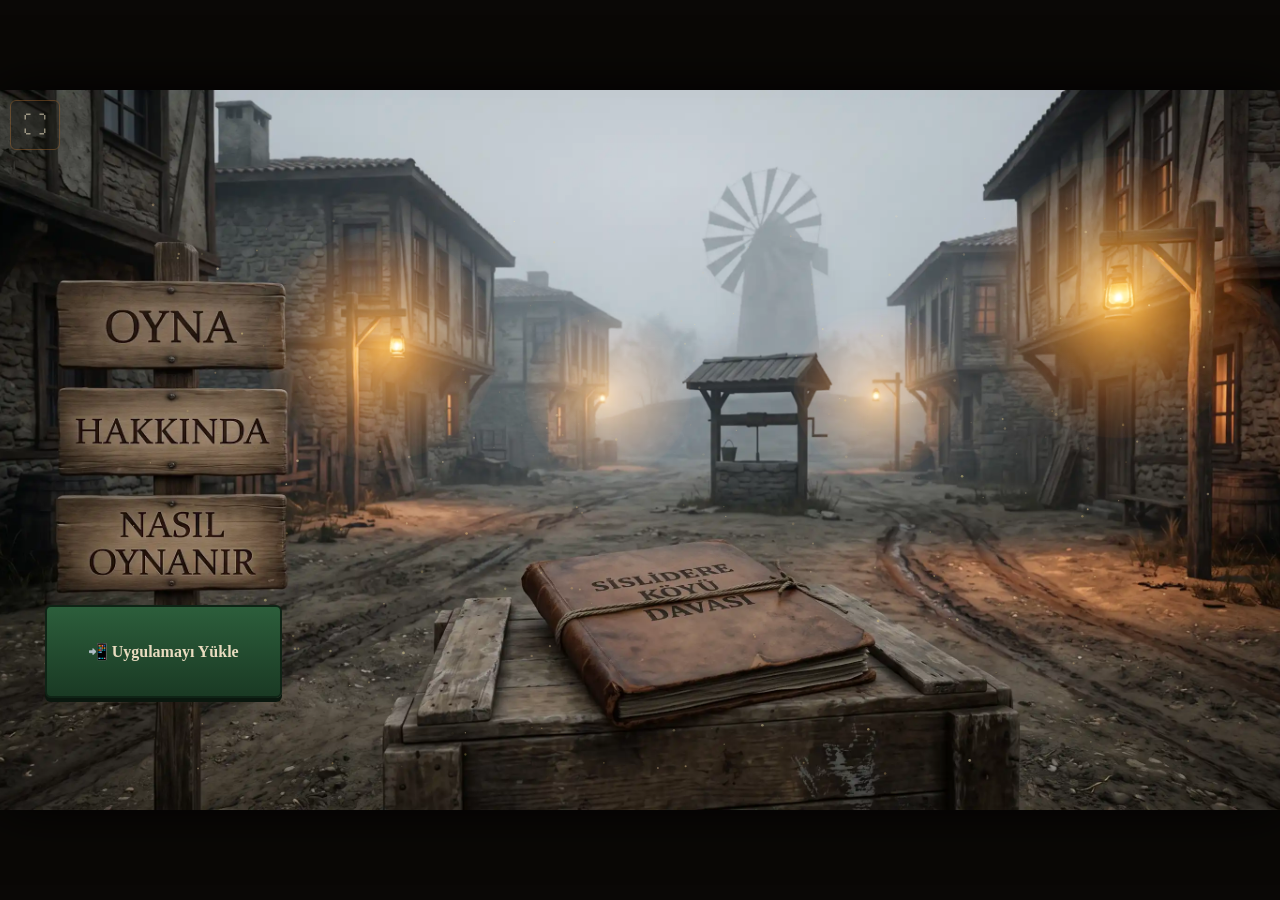
==== index.html @ b1042e77 "Add files via upload" ====
<!DOCTYPE html>
<html lang="tr">
<head>
<meta charset="UTF-8">
<meta name="viewport" content="width=device-width, initial-scale=1.0, maximum-scale=1.0, user-scalable=no, viewport-fit=cover">
<meta name="apple-mobile-web-app-capable" content="yes">
<meta name="apple-mobile-web-app-status-bar-style" content="black-translucent">
<meta name="apple-mobile-web-app-title" content="Sislidere">
<meta name="mobile-web-app-capable" content="yes">
<link rel="manifest" href="manifest.json?v=4">
<link rel="apple-touch-icon" href="assets/icon-192.png?v=4">
<title>Sislidere Köyü Davası</title>

<!-- Service Worker (Geliştirme Aşamasında Pasif & Temizleme) -->
<script>

  if ('serviceWorker' in navigator) {
    navigator.serviceWorker.getRegistrations().then(registrations => {
      for (let registration of registrations) {
        registration.unregister();
      }
    });
  }
</script>

<style>
.zoom-wrap{ overflow:hidden; touch-action:none; cursor:zoom-in; }
.zoom-wrap img{ transform-origin:center center; will-change:transform; }
  :root {
    --parchment: #e9dcc0;
    --parchment-dark: #3a2c1a;
    --ink: #241a0f;
    --accent: #8a5a2b;
  }
  * { box-sizing: border-box; margin: 0; padding: 0; }
  html, body {
    width: 100%; height: 100%;
    background: #0a0806;
    font-family: 'Georgia', 'Times New Roman', serif;
    overflow: hidden;
  }

  /* PRELOADER KATMANI */
  #preloader {
    position: fixed; inset: 0; z-index: 10000;
    background: #0a0806; color: var(--parchment);
    display: flex; flex-direction: column; align-items: center; justify-content: center;
    padding: 20px; transition: opacity 0.6s ease;
  }
  #preloader.gizli { opacity: 0; pointer-events: none; }
  .pre-bar-wrap {
    width: 80%; max-width: 320px; height: 12px;
    background: #1c150c; border: 1px solid var(--accent);
    border-radius: 6px; overflow: hidden; margin-top: 15px;
  }
  .pre-bar { width: 0%; height: 100%; background: var(--accent); transition: width 0.2s ease; }
  .pre-text { font-size: 14px; margin-top: 10px; color: #a89379; }

  /* İNDİRME / REHBER MODALI */
  #pwa-guide-modal {
    position: fixed; inset: 0; z-index: 9999;
    background: rgba(0,0,0,0.85); display: none;
    align-items: center; justify-content: center; padding: 20px;
  }
  #pwa-guide-modal.aktif { display: flex; }
  .pwa-guide-box {
    background: var(--parchment); color: var(--ink);
    padding: 20px; border-radius: 10px; max-width: 340px; text-align: center;
    position: relative; box-shadow: 0 10px 30px rgba(0,0,0,0.8);
  }
  .pwa-guide-box h3 { color: var(--accent); margin-bottom: 10px; }
  .pwa-guide-box p { font-size: 14px; line-height: 1.5; margin-bottom: 12px; }
  .pwa-guide-box .ok-down { font-size: 28px; animation: okZip 1s infinite alternate; }
  @keyframes okZip { from { transform: translateY(0); } to { transform: translateY(6px); } }
  .pwa-close-btn {
    margin-top: 10px; padding: 6px 16px; background: var(--accent);
    color: var(--parchment); border: none; border-radius: 4px; font-weight: bold; cursor: pointer;
  }

  #stage-frame {
    position: absolute;
    top: 50%; left: 50%;
    transform: translate(-50%, -50%);
    width: min(100vw, calc(100vh * 16 / 9));
    height: min(100vh, calc(100vw * 9 / 16));
    width: min(100dvw, calc(100dvh * 16 / 9));
    height: min(100dvh, calc(100dvw * 9 / 16));
    aspect-ratio: 16 / 9;
    background: #000;
    overflow: hidden;
    box-shadow: 0 0 50px rgba(0,0,0,0.9);
  }

  .screen {
    position: absolute;
    inset: 0;
    background-size: cover;
    background-position: center;
    background-repeat: no-repeat;
    opacity: 0;
    pointer-events: none;
    transition: opacity 0.8s ease;
  }
  .screen.active {
    opacity: 1;
    pointer-events: auto;
  }

  .hotspot {
    position: absolute;
    cursor: pointer;
    background: rgba(255, 255, 255, 0);
    border-radius: 4px;
    transition: background 0.2s ease;
  }
  .hotspot:hover {
    background: rgba(227, 169, 74, 0.12);
  }

  /* MENÜDEKİ YÜKLE BUTONU */
  .pwa-install-btn-wrap {
    position: absolute; left: 3.5%; top: 71.5%; width: 18.5%; height: 13.0%;
    display: none; z-index: 12;
  }
  .pwa-install-btn-wrap.show { display: block; }
  .pwa-install-btn {
    width: 100%; height: 100%;
    background: linear-gradient(180deg, #2c5e3b, #1a3a24);
    color: var(--parchment); border: 2px solid #0f2416;
    border-radius: 6px; font-family: inherit; font-size: clamp(12px, 1.4cqw, 16px);
    font-weight: bold; cursor: pointer; box-shadow: 0 4px 0 #0a170e;
  }

  .btn {
    position: absolute;
    padding: 0.8em 1.8em;
    background: linear-gradient(180deg, #6b4423, #4a2f18);
    color: var(--parchment);
    border: 2px solid #2c1c0e;
    border-radius: 6px;
    font-family: inherit;
    font-size: clamp(16px, 1.9cqw, 22px);
    font-weight: bold;
    cursor: pointer;
    box-shadow: 0 4px 0 #1c110a, 0 6px 12px rgba(0,0,0,0.6);
    transition: transform 0.15s ease, box-shadow 0.15s ease, opacity 0.5s ease;
    opacity: 0;
    pointer-events: none;
    z-index: 10;
  }
  .btn.show {
    opacity: 1;
    pointer-events: auto;
  }
  .btn:hover {
    transform: translateY(-2px);
    box-shadow: 0 6px 0 #1c110a, 0 10px 16px rgba(0,0,0,0.7);
  }

  .nabiz-ikon {
    position: absolute;
    cursor: pointer;
    filter: drop-shadow(0 3px 8px rgba(0,0,0,.6));
    animation: ikonNabiz 1.6s ease-in-out infinite;
    z-index: 6;
    transform: translate(-50%, -50%);
    transition: opacity .5s ease;
  }
  .gizli { opacity: 0; pointer-events: none; }
  @keyframes ikonNabiz {
    0%,100% { transform: translate(-50%, -50%) scale(1); }
    50% { transform: translate(-50%, -50%) scale(1.12); }
  }

  .nabiz-ikon-wrap {
    position: absolute;
    cursor: pointer;
    transform: translate(-50%, -50%);
    display: flex; flex-direction: column; align-items: center; gap: 3px;
    z-index: 6;
    animation: ikonNabiz 1.6s ease-in-out infinite;
    transition: opacity .5s ease;
  }
  .nabiz-ikon-wrap img {
    width: 100%; height: auto; display: block;
    filter: drop-shadow(0 3px 8px rgba(0,0,0,.6));
  }
  .nabiz-ikon-etiket {
    font-family: inherit; font-size: clamp(12px, 2cqw, 16px); letter-spacing: .03em;
    color: var(--parchment); background: rgba(20,14,8,.75);
    padding: 2px 7px; border-radius: 4px; white-space: nowrap;
  }

  .mors-yazi-alani {
    position: absolute;
    left: 58.2%; bottom: 18.5%; width: 23%;
    transform-origin: left bottom;
    transform: rotate(-5deg);
    z-index: 15;
  }
  .mors-yazi-alani input {
    width: 100%;
    background: transparent;
    border: none;
    border-bottom: 2px solid var(--ink);
    font-family: inherit;
    font-size: clamp(18px, 2.3cqw, 25px);
    color: var(--ink);
    padding: 0.3em 0.2em;
    text-transform: uppercase;
    outline: none;
    transition: color 0.2s ease, border-color 0.2s ease;
  }
  .mors-yazi-alani input.hata {
    border-bottom-color: #c0392b;
    color: #c0392b;
  }

  .character {
    position: absolute;
    right: 5%; bottom: -15%;
    height: 85%;
    cursor: pointer;
    opacity: 0;
    pointer-events: none;
    transition: opacity 0.5s ease;
    z-index: 5;
  }
  .character.show {
    opacity: 1;
    pointer-events: auto;
    animation: karakterNabiz 2s ease-in-out infinite;
  }
  .character.talking { animation: none; }

  .room-clickable-glow{
    position:absolute;inset:0;width:100%;height:100%;
    object-fit:cover;pointer-events:none;z-index:2;
    animation:roomClickableNabiz 2s ease-in-out infinite;
  }
  @keyframes roomClickableNabiz{
    0%,100%{ filter:drop-shadow(0 0 6px rgba(227,169,74,.35)) drop-shadow(0 0 14px rgba(227,169,74,.15)); }
    50%{ filter:drop-shadow(0 0 14px rgba(227,169,74,.9)) drop-shadow(0 0 30px rgba(227,169,74,.5)); }
  }
  .room-clickable-hit{
    position:absolute;cursor:pointer;z-index:3;
    border-radius:8px;transition:background .15s ease;
  }
  .room-clickable-hit:hover{ background:rgba(227,169,74,.08); }
  .screen.dialog-active::after{
    content:'';position:absolute;inset:0;z-index:4;pointer-events:none;
    background:rgba(5,4,2,.55);transition:background .4s ease;
  }
  @keyframes karakterNabiz {
    0%,100% { filter: drop-shadow(0 0 2px rgba(227,169,74,.28)) drop-shadow(0 0 6px rgba(227,169,74,.10)) drop-shadow(0 6px 14px rgba(0,0,0,.5)); }
    50%      { filter: drop-shadow(0 0 4px rgba(227,169,74,.65)) drop-shadow(0 0 12px rgba(227,169,74,.32)) drop-shadow(0 6px 14px rgba(0,0,0,.5)); }
  }

  .subtitle {
    position: absolute;
    left: 5%; right: 32%; bottom: 6%;
    background: rgba(20, 14, 8, 0.9);
    color: var(--parchment);
    padding: 1.2em 1.5em;
    border-radius: 8px;
    border-left: 5px solid var(--accent);
    font-size: clamp(16px, 1.9cqw, 22px);
    opacity: 0;
    pointer-events: none;
    transition: opacity 0.4s ease;
    z-index: 10;
  }
  .subtitle.show { opacity: 1; pointer-events: auto; }

  #popup-overlay {
    position: absolute; inset: 0;
    background: rgba(0, 0, 0, 0.8);
    display: flex; align-items: center; justify-content: center;
    opacity: 0; pointer-events: none;
    transition: opacity 0.35s ease;
    z-index: 50;
  }
  #popup-overlay.show { opacity: 1; pointer-events: auto; }
  #popup-overlay .zoom-wrap { width: 60cqi; height: 39.4cqi; }
  #popup-overlay img { display: block; width: 100%; height: 100%; object-fit: contain; }
  #popup-close {
    position: absolute; top: 8%; right: 12%;
    width: 2.5em; height: 2.5em; border-radius: 50%;
    background: var(--parchment-dark); color: var(--parchment);
    border: 2px solid var(--parchment); font-size: 24px; font-weight: bold; cursor: pointer;
  }

  #fade-layer {
    position: absolute; inset: 0;
    background: #000; opacity: 0; pointer-events: none;
    transition: opacity 1.5s ease;
    display: flex; align-items: center; justify-content: center; z-index: 60;
  }
  #fade-layer.show { opacity: 1; pointer-events: auto; }
  #fade-text {
    color: var(--parchment); font-style: italic;
    font-size: clamp(22px, 3.1cqw, 36px); opacity: 0; transition: opacity 0.8s ease;
  }
  #fade-text.show { opacity: 1; }

  .tam-ekran-btn{
    position:absolute;top:10px;left:10px;z-index:999;
    width:clamp(32px,4.8cqw,50px);height:clamp(32px,4.8cqw,50px);border-radius:6px;
    background:rgba(28,29,24,.75);border:1px solid var(--accent);
    color:var(--parchment);font-size:clamp(16px,2.6cqw,24px);cursor:pointer;
    display:flex;align-items:center;justify-content:center;
    opacity:.55;transition:opacity .2s ease;
  }
  .tam-ekran-btn:hover{opacity:1;}

  .hakkinda-scroll{
    position:absolute; inset:0; overflow-y:auto;
    background:var(--parchment-dark); padding:4% 5%;
  }
  .hakkinda-panel{
    position:relative; max-width:700px; margin:0 auto;
    background:var(--parchment); color:var(--ink);
    border-radius:10px; padding:28px 24px 40px; box-shadow:0 10px 40px rgba(0,0,0,.5);
  }
  .hakkinda-geri{
    position:sticky; top:0; float:right;
    background:var(--accent); color:var(--parchment);
    border:none; border-radius:6px; padding:8px 14px;
    font-family:inherit; font-size:15px; font-weight:bold; cursor:pointer; margin-bottom:10px;
  }
  .hakkinda-baslik{ font-size:clamp(24px,3.6cqw,36px); margin-bottom:14px; clear:both; }
  .hakkinda-alt-baslik{ font-size:clamp(18px,2.4cqw,23px); margin:22px 0 10px; color:var(--accent); }
  .hakkinda-metin p{ font-size:clamp(16px,1.7cqw,19px); line-height:1.6; margin-bottom:10px; }
  .hakkinda-metin a{ color:var(--accent); }
  .hakkinda-blok{ margin-top:6px; }
  .hakkinda-blok-baslik{ font-weight:bold; font-size:16px; margin-bottom:6px; }
  .credits-grid{
    display:grid; grid-template-columns:repeat(auto-fill,minmax(100px,1fr)); gap:14px; margin-top:8px;
  }
  .credit-item{ text-align:center; font-size:13px; }
  .credit-item img{
    width:100%; aspect-ratio:3/4; object-fit:contain; border-radius:8px;
    border:2px solid var(--accent); margin-bottom:5px; background:#00000012;
  }
  .credit-name{ font-weight:bold; }
  .credit-voice{ color:#5a4530; font-size:12px; }
  @media (max-width:600px){ .credits-grid{ grid-template-columns:repeat(3,1fr); } }

  .nasil-ikonlar{
    display:grid; grid-template-columns:repeat(auto-fill,minmax(230px,1fr)); gap:10px 18px; margin:8px 0 6px;
  }
  .nasil-madde{ display:flex; align-items:center; gap:10px; font-size:clamp(16px,1.7cqw,19px); line-height:1.4; }
  .nasil-madde img{
    width:44px; height:44px; flex:none; object-fit:contain;
    background:var(--parchment-dark); border-radius:8px; padding:5px;
  }

  .donme-uyarisi{
    display:none; position:fixed;inset:0;z-index:9999;
    background:#0a0806;color:var(--parchment);
    flex-direction:column;align-items:center;justify-content:center;
    text-align:center;padding:24px;font-family:inherit;
  }
  .donme-uyarisi .ikon{font-size:48px;margin-bottom:16px;animation:donmeIkonAnim 1.6s ease-in-out infinite;}
  .donme-uyarisi p{font-size:17px;line-height:1.6;max-width:280px;}
  @keyframes donmeIkonAnim{0%,100%{transform:rotate(0deg);}50%{transform:rotate(90deg);}}

  @media screen and (orientation: portrait) {
    .donme-uyarisi{display:flex;}
    #stage-frame{display:none;}
  }
  /* DAVA BAŞLIYOR geçişi */
  #dava-layer{
    position:absolute; inset:0; z-index:70; background:#0a0806;
    display:flex; align-items:center; justify-content:center;
    opacity:0; pointer-events:none; transition:opacity .8s ease;
  }
  #dava-layer.show{ opacity:1; pointer-events:auto; }
  #dava-text{
    font-family:'Georgia',serif; font-weight:bold; letter-spacing:.18em; color:#d1a76c;
    text-shadow:0 0 20px rgba(209,167,108,.4); font-size:clamp(28px,4cqw,52px);
    opacity:0; transform:scale(.95); transition:opacity 1s ease, transform 1s ease;
  }
  #dava-layer.show #dava-text{ opacity:1; transform:scale(1); }
</style>
<link rel="stylesheet" href="ogretici.css?v=10">
<link rel="stylesheet" href="vfx.css?v=11">
<script src="vfx.js?v=11"></script>
<script src="sfx.js"></script>
</head>
<body>

<!-- PRELOADER KATMANI (%0 - %100) -->
<div id="preloader">
  <div style="font-size:20px; font-weight:bold;">Sislidere Davası Hazırlanıyor</div>
  <div class="pre-bar-wrap"><div class="pre-bar" id="preBar"></div></div>
  <div class="pre-text" id="preText">%0 - Dosyalar yükleniyor...</div>
</div>

<!-- iOS SAFARI YÖNLENDİRME MODALI -->
<div id="pwa-guide-modal">
  <div class="pwa-guide-box">
    <h3>Uygulamayı Yükle</h3>
    <p id="pwa-guide-text">Oyunu uygulama gibi tam ekran oynamak için Safari menüsünden <b>Paylaş</b> simgesine dokunun ve <b>"Ana Ekrana Ekle"</b> seçeneğini seçin.</p>
    <div class="ok-down" id="pwa-guide-ok">⬇️</div>
    <br>
    <button class="pwa-close-btn" onclick="document.getElementById('pwa-guide-modal').classList.remove('aktif')">Anladım</button>
  </div>
</div>

<div class="donme-uyarisi">
  <div class="ikon">📱</div>
  <p>Daha iyi bir deneyim için lütfen telefonunuzu yatay çevirin.</p>
</div>

<div id="stage-frame">

  <button class="tam-ekran-btn" id="tamEkranBtn" title="Tam Ekran">⛶</button>

  <!-- 1. ANA EKRAN -->
  <div class="screen active" id="scr-ana" style="background-image:url('assets/odalar/giris.webp')">
    <div class="hotspot" id="btn-oyna" style="left: 3.5%; top: 26.5%; width: 18.5%; height: 13.0%;" title="Oyna"></div>
    <div class="hotspot" id="btn-hakkinda" style="left: 3.5%; top: 41.0%; width: 18.5%; height: 13.5%;" title="Hakkında"></div>
    <div class="hotspot" id="btn-nasil" style="left: 3.5%; top: 56.0%; width: 18.5%; height: 14.0%;" title="Nasıl Oynanır"></div>
    
    <!-- AKILLI YÜKLEME BUTONU -->
    <div class="pwa-install-btn-wrap show" id="pwaInstallWrap">
      <button class="pwa-install-btn" id="pwaInstallBtn">📲 Uygulamayı Yükle</button>
    </div>
  </div>

  <!-- 2. OFİS / ŞEHİR -->
  <div class="screen" id="scr-ofis" style="background-image:url('assets/odalar/ofis_sehir.webp')">
    <div class="nabiz-ikon-wrap gec-bekle gizli" id="btn-telgraf" style="left:14.6%;top:71.5%;width:8%;">
      <img src="assets/arayuz/el.webp" alt="Telgrafa Bas">
      <div class="nabiz-ikon-etiket">Bak</div>
    </div>
    <div class="nabiz-ikon-wrap gizli" id="btn-ofis-incele" style="left:50%;top:72%;width:8%;">
      <img src="assets/arayuz/buyutec.webp" alt="İncele">
      <div class="nabiz-ikon-etiket">İncele</div>
    </div>
    <div class="nabiz-ikon-wrap gizli" id="btn-kapi-ayak" style="left:34.3%;top:47.1%;width:6%;">
      <img src="assets/arayuz/ayak.webp" alt="Git">
      <div class="nabiz-ikon-etiket">Git</div>
    </div>
  </div>

  <!-- 3. MORS KAĞIDI -->
  <div class="screen" id="scr-mors" style="background-image:url('assets/odalar/mors_kagidi.webp')">
    <div class="nabiz-ikon-wrap gec-bekle gizli" id="btn-mors-tekrar" style="left:17.7%;top:59.2%;width:8%;">
      <img src="assets/arayuz/kulak.webp" alt="Mesajı Dinle">
      <div class="nabiz-ikon-etiket">Dinle</div>
    </div>

    <div class="mors-yazi-alani">
      <input type="text" id="mors-input" placeholder="..." maxlength="30" autocomplete="off">
    </div>
    <button class="btn show" id="btn-mors-ilerle" style="left:82.0%;top:76.0%;">İlerle</button>
  </div>

  <!-- 4. RAF -->
  <div class="screen" id="scr-raf" style="background-image:url('assets/odalar/raf.webp')">
    <div class="nabiz-ikon-wrap gec-bekle gizli" id="btn-dosya-incele" style="left:64.4%;top:47.4%;width:8%;">
      <img src="assets/arayuz/el.webp" alt="İncele">
      <div class="nabiz-ikon-etiket">Bak</div>
    </div>
  </div>

  <!-- 5. SİSLİDERE DOSYASI -->
  <div class="screen" id="scr-dosya" style="background-image:url('assets/odalar/sislidere_dosya.webp')">
    <div class="nabiz-ikon-wrap gec-bekle gizli" id="btn-dosya-incele-ic" style="left:55%;top:45%;width:8%;">
      <img src="assets/arayuz/buyutec.webp" alt="İncele">
      <div class="nabiz-ikon-etiket">İncele</div>
    </div>
    <div class="nabiz-ikon-wrap gizli" id="btn-dosya-geri" style="left:9%;top:57.5%;width:7.5%;">
      <img src="assets/arayuz/geri.webp" alt="Geri">
      <div class="nabiz-ikon-etiket">Geri</div>
    </div>
  </div>

  <!-- 6. AT ARABASI -->
  <div class="screen" id="scr-araba" style="background-image:url('assets/odalar/at_arabasi.webp')">
    <div class="nabiz-ikon-wrap gec-bekle gizli" id="btn-bin" style="left:69.2%;top:67.7%;width:5%;">
      <img src="assets/arayuz/ayak.webp" alt="Bin">
      <div class="nabiz-ikon-etiket">Git</div>
    </div>
  </div>

  <!-- 7. KÖY GİRİŞİ -->
  <div class="screen" id="scr-koy" style="background-image:url('assets/odalar/koy_giris.webp')">
    <img class="character" id="char-halit" src="assets/karakterler/halit.webp" alt="Halit">
    <div class="subtitle" id="sub-halit"></div>
    <div class="nabiz-ikon-wrap gizli" id="btn-ofise-git" style="left:49.5%;top:62.8%;width:5%;">
      <img src="assets/arayuz/ayak.webp" alt="Ofise Git">
      <div class="nabiz-ikon-etiket">Git</div>
    </div>
  </div>

  <!-- 8. DEDEKTİF OFİSİ -->
  <div class="screen" id="scr-dedektif" style="background-image:url('assets/odalar/dedektif_ofis.webp')">
    <img class="room-clickable-glow" id="polis-glow" src="assets/tiklanabilir/polis_tiklanabilir.webp" alt="">
    <div class="room-clickable-hit" id="polis-hit" style="left:48.7%; top:27.8%; width:16.5%; height:39.6%;" title="Polis"></div>
    <img class="character" id="char-polis" src="assets/karakterler/polis.webp" alt="Polis">
    <div class="subtitle" id="sub-polis"></div>
  </div>

  <!-- 9. NASIL OYNANIR -->
  <div class="screen" id="scr-nasil">
    <div class="hakkinda-scroll">
      <div class="hakkinda-panel">
        <button class="hakkinda-geri" id="btn-nasil-geri">‹ Ana Menü</button>
        <h2 class="hakkinda-baslik">Nasıl Oynanır?</h2>
        <div class="hakkinda-metin">
          <p>Sislidere Köyü'nde yaşanan ölümlerin ardındaki gerçeği araştırıyorsun. Köyü gez, insanlarla konuş, ipuçlarını topla ve doğru kişiyi bul.</p>
        </div>

        <h3 class="hakkinda-alt-baslik">Simgeler</h3>
        <div class="hakkinda-metin"><p>Ekranda nabız gibi atan simgeler tıklanabilir noktaları gösterir.</p></div>
        <div class="nasil-ikonlar">
          <div class="nasil-madde"><img src="assets/arayuz/el.webp" alt=""><div><b>Bak</b> — nesneye dokun</div></div>
          <div class="nasil-madde"><img src="assets/arayuz/buyutec.webp" alt=""><div><b>İncele</b> — belgeyi ya da nesneyi yakından gör</div></div>
          <div class="nasil-madde"><img src="assets/arayuz/kulak.webp" alt=""><div><b>Dinle</b> — sesi çal</div></div>
          <div class="nasil-madde"><img src="assets/arayuz/ayak.webp" alt=""><div><b>Git</b> — başka bir yere geç</div></div>
          <div class="nasil-madde"><img src="assets/arayuz/geri.webp" alt=""><div><b>Geri</b> — bir önceki yere dön</div></div>
          <div class="nasil-madde"><img src="assets/arayuz/uyku.webp" alt=""><div><b>Uyku</b> — bir sonraki güne geç</div></div>
        </div>

        <h3 class="hakkinda-alt-baslik">Sohbet</h3>
        <div class="hakkinda-metin">
          <p>Etrafında hafif bir parıltı olan karakterler tıklanabilir. Konuşmak için karaktere tıkla, sonraki cümleye geçmek için tekrar tıkla.</p>
        </div>

        <h3 class="hakkinda-alt-baslik">Harita ve not defteri</h3>
        <div class="hakkinda-metin">
          <p>Sağ alttaki harita, köyde gitmek istediğin yere hemen ulaşmanı sağlar. Not defterine ipuçlarını yazabilir, şüphelilerin yanına not alabilir, çizim yapabilirsin.</p>
        </div>

        <h3 class="hakkinda-alt-baslik">Günler</h3>
        <div class="hakkinda-metin">
          <p>Oyun yedi gün sürer. Ofisteki yatağa tıklayıp uyuduğunda bir sonraki güne geçersin. Bazı yerler belirli günlerde kapalıdır. Uyumadan önce ipuçlarını topladığından emin ol.</p>
          <p>Yedinci günün sonunda suçlamanı yapacaksın. Bol şans dedektif!</p>
        </div>
      </div>
    </div>
  </div>

  <!-- 10. OYUN HAKKINDA -->
  <div class="screen" id="scr-hakkinda">
    <div class="hakkinda-scroll">
      <div class="hakkinda-panel">
        <button class="hakkinda-geri" id="btn-hakkinda-geri">‹ Ana Menü</button>
        <h2 class="hakkinda-baslik">Oyun Hakkında</h2>
        <div class="hakkinda-metin">
          <p>Merhaba! Ben RENC.</p>
          <p>Hikaye anlatıcılığına ve içerik üretmeye olan tutkumla RENC YouTube Kanalı üzerinden fikirlerimi, projelerimi ve dünyamı sizlerle paylaşıyorum.</p>
          <p>Oyun geliştirme serüvenim, fiziksel olarak tasarlayıp hazırladığım zarf içi dedektiflik oyunuyla başladı. Masada dokunarak, zarfları açıp ipuçlarını birleştirerek oynanan o ilk deneyimin ardından, hikayelerimizi ve gizemlerimizi çok daha geniş kitlelere ulaştırabilmek adına ikinci oyunumuzla birlikte dijital dünyaya adım attık.</p>
          <p>Bu projeyi hayata geçirirken amacımız; sizi sürükleyici bir atmosfere çekmek, detaylarda gizlenmiş sırları çözdürürken unutulmaz bir dedektiflik deneyimi yaşatmaktı. Umarız oyunu oynarken bizlerin hazırlarken duyduğu heyecanı ve keyfi hissedersiniz!</p>
          <p>İyi seyirler ve bol şans dedektif!</p>
        </div>

        <h3 class="hakkinda-alt-baslik">🎬 Emeği Geçenler</h3>

        <div class="hakkinda-blok">
          <div class="hakkinda-blok-baslik">✍️ Hikaye &amp; Senaryo</div>
          <p>RENC</p>
          <p>Aylin Kılınçarslan</p>
        </div>

        <div class="hakkinda-blok">
          <div class="hakkinda-blok-baslik">🎙️ Seslendirme Kadrosu</div>
          <div class="credits-grid">
            <div class="credit-item"><img src="assets/karakterler/anselm.webp" alt="Anselm"><div class="credit-name">Anselm</div><div class="credit-voice">[Seslendirmen Adı]</div></div>
            <div class="credit-item"><img src="assets/karakterler/aylin.webp" alt="Aylin"><div class="credit-name">Aylin</div><div class="credit-voice">[Seslendirmen Adı]</div></div>
            <div class="credit-item"><img src="assets/karakterler/cabbar.webp" alt="Cabbar"><div class="credit-name">Cabbar</div><div class="credit-voice">[Seslendirmen Adı]</div></div>
            <div class="credit-item"><img src="assets/karakterler/cevdet.webp" alt="Cevdet"><div class="credit-name">Cevdet</div><div class="credit-voice">[Seslendirmen Adı]</div></div>
            <div class="credit-item"><img src="assets/karakterler/halit.webp" alt="Halit"><div class="credit-name">Halit</div><div class="credit-voice">[Seslendirmen Adı]</div></div>
            <div class="credit-item"><img src="assets/karakterler/kamuran.webp" alt="Kamuran"><div class="credit-name">Kamuran</div><div class="credit-voice">[Seslendirmen Adı]</div></div>
            <div class="credit-item"><img src="assets/karakterler/mustafa.webp" alt="Mustafa"><div class="credit-name">Mustafa</div><div class="credit-voice">[Seslendirmen Adı]</div></div>
            <div class="credit-item"><img src="assets/karakterler/nadire.webp" alt="Nadire"><div class="credit-name">Nadire</div><div class="credit-voice">[Seslendirmen Adı]</div></div>
            <div class="credit-item"><img src="assets/karakterler/polis.webp" alt="Polis"><div class="credit-name">Polis</div><div class="credit-voice">[Seslendirmen Adı]</div></div>
            <div class="credit-item"><img src="assets/karakterler/riza.webp" alt="Rıza"><div class="credit-name">Rıza</div><div class="credit-voice">[Seslendirmen Adı]</div></div>
          </div>
        </div>

        <h3 class="hakkinda-alt-baslik">🌐 Sosyal Medya &amp; İletişim</h3>
        <p class="hakkinda-metin"><a href="https://youtube.com/@RENC_official" target="_blank" rel="noopener">YouTube: youtube.com/@RENC_official</a></p>
      </div>
    </div>
  </div>

  <div id="popup-overlay">
    <button id="popup-close">×</button>
    <div class="zoom-wrap">
      <img id="popupImg" src="assets/arayuz/ali_ihsan.webp" alt="Ali İhsan">
    </div>
  </div>

  <div id="dava-layer"><div id="dava-text">DAVA BAŞLIYOR...</div></div>

  <div id="fade-layer">
    <div id="fade-text">(at arabası sesleri...)</div>
  </div>

  <audio id="aud-mesaj" src="assets/ses/mesaj.mp3" preload="auto"></audio>
  <audio id="aud-mors" src="assets/ses/mors_kodu.mp3" preload="auto"></audio>

</div>

<script src="ogretici.js?v=4"></script>
<script>
/* ---------- PRELOADER YÜKLEME ÇUBUĞU SCRIPT'İ ---------- */
const DOSYA_LISTESI = [
  'assets/arayuz/harita.webp', 'assets/arayuz/defter.webp', 'assets/arayuz/tokmak.webp',
  'assets/arayuz/buyutec.webp', 'assets/arayuz/el.webp', 'assets/arayuz/ayak.webp',
  'assets/arayuz/geri.webp', 'assets/arayuz/kulak.webp', 'assets/arayuz/uyku.webp',
  'assets/odalar/giris.webp', 'assets/odalar/ofis_sehir.webp', 'assets/odalar/mors_kagidi.webp',
  'assets/odalar/raf.webp', 'assets/odalar/sislidere_dosya.webp', 'assets/odalar/at_arabasi.webp',
  'assets/odalar/koy_giris.webp', 'assets/odalar/dedektif_ofis.webp'
];

let indirilen = 0;
function tumunuIndir() {
  if (DOSYA_LISTESI.length === 0) { bitirPreloader(); return; }
  DOSYA_LISTESI.forEach(src => {
    const img = new Image();
    img.src = src;
    img.onload = img.onerror = () => {
      indirilen++;
      const yuzde = Math.floor((indirilen / DOSYA_LISTESI.length) * 100);
      document.getElementById('preBar').style.width = yuzde + '%';
      document.getElementById('preText').textContent = `%${yuzde} - Dosyalar yükleniyor...`;
      if (indirilen >= DOSYA_LISTESI.length) setTimeout(bitirPreloader, 300);
    };
  });
}

function bitirPreloader() {
  const pre = document.getElementById('preloader');
  if (pre) {
    pre.classList.add('gizli');
    setTimeout(() => pre.remove(), 600);
  }
}
window.addEventListener('load', tumunuIndir);

/* ---------- AKILLI "UYGULAMAYI YÜKLE" BUTONU SCRIPT'İ ---------- */
let deferredPrompt;
const installWrap = document.getElementById('pwaInstallWrap');
const installBtn = document.getElementById('pwaInstallBtn');

if (window.navigator.standalone || window.matchMedia('(display-mode: standalone)').matches) {
  if (installWrap) installWrap.style.display = 'none';
}

window.addEventListener('beforeinstallprompt', (e) => {
  e.preventDefault();
  deferredPrompt = e;
  if (installWrap) installWrap.classList.add('show');
});

installBtn.addEventListener('click', () => {
  const isIOS = /iPad|iPhone|iPod/.test(navigator.userAgent) && !window.MSStream;

  if (deferredPrompt) {
    deferredPrompt.prompt();
    deferredPrompt.userChoice.then((choiceResult) => {
      if (choiceResult.outcome === 'accepted') {
        installWrap.style.display = 'none';
      }
      deferredPrompt = null;
    });
  } else {
    const ua = navigator.userAgent;
    const uygulamaIci = /Instagram|FBAN|FBAV|FB_IAB|Snapchat|TikTok|musical_ly|Line\/|; wv\)/i.test(ua);
    const metin = document.getElementById('pwa-guide-text');
    const ok = document.getElementById('pwa-guide-ok');
    if (uygulamaIci) {
      metin.innerHTML = 'Şu an bir uygulamanın (Instagram, WhatsApp vb.) içindesin. Önce sağ üstteki menüden <b>"Tarayıcıda aç"</b> de, sonra <b>Chrome</b> ya da <b>Safari</b> üzerinden tekrar dene.';
      ok.style.display = 'none';
    } else if (isIOS) {
      ok.style.display = '';
    } else {
      metin.innerHTML = 'Tarayıcının sağ üstündeki <b>⋮</b> menüsüne dokun ve <b>"Ana ekrana ekle"</b> (ya da <b>"Uygulamayı yükle"</b>) seçeneğini seç.';
      ok.style.display = 'none';
    }
    document.getElementById('pwa-guide-modal').classList.add('aktif');
  }
});

const OGRETICI_ICERIK = {
  ofis_sehir: {
    baslik: 'Nasıl oynanır?',
    metin: [
      'Ekranda nabız gibi atan simgeler tıklanabilir noktaları gösterir. Simgelere tıklayarak oyunda ilerlersin.',
      'Başlamak için telgrafın üzerindeki simgeye tıkla.'
    ],
    maddeler: [
      { ikon: 'assets/arayuz/el.webp',      baslik: 'Bak',    metin: 'nesneye dokun' },
      { ikon: 'assets/arayuz/buyutec.webp', baslik: 'İncele', metin: 'belgeyi yakından gör' },
      { ikon: 'assets/arayuz/kulak.webp',   baslik: 'Dinle',  metin: 'sesi çal' },
      { ikon: 'assets/arayuz/ayak.webp',    baslik: 'Git',    metin: 'başka yere geç' }
    ],
    konum: 'ust-orta',
    gecikme: 1600
  },
  mors_kagidi: {
    baslik: 'Mors kodunu çöz',
    metin: [
      'Kulak simgesine tıklayıp mesajı dinle. Duyduğun mors kodunu çöz, çıkan kelimeyi parlayan çizgiye yaz ve İlerle\'ye bas.',
      'Mors alfabesini bilmiyorsan internetteki bir tabloya bakabilirsin.'
    ],
    maddeler: [
      { ikon: 'assets/arayuz/kulak.webp', baslik: 'Dinle', metin: 'mesajı tekrar çalar' }
    ],
    vurgu: ['.mors-yazi-alani'],
    konum: 'ust-orta',
    gecikme: 700
  },
  koy_giris: {
    baslik: 'İnsanlarla sohbet et',
    metin: 'Konuşmak için karakterin üzerine tıkla. Konuşmayı ilerletmek için karaktere tekrar tıkla.',
    demo: {
      karakter: 'assets/karakterler/halit.webp',
      isim: 'Halit',
      satirlar: ['Buyrun dedektif bey.', 'Size bir şey göstermem lazım.']
    },
    konum: 'ust-sol',
    gecikme: 3000
  }
};

const IKON_BEKLEME_MS = 1000;

const OGRETICI_EKRANLAR = {
  'scr-ofis': 'ofis_sehir',
  'scr-mors': 'mors_kagidi',
  'scr-koy':  'koy_giris'
};

Ogretici.kur({
  sahne: document.getElementById('stage-frame'),
  icerik: OGRETICI_ICERIK,
  onek: 'sislidere'
});

function zoomKur(wrap, img) {
  let scale = 1, panX = 0, panY = 0;
  let startDist = 0, startScale = 1;
  let startX = 0, startY = 0, startPanX = 0, startPanY = 0;
  let sürükleniyor = false, fareBasili = false, fareX = 0, fareY = 0;

  function uygula() { img.style.transform = `translate(${panX}px, ${panY}px) scale(${scale})`; }
  function sinirla() { if (scale < 1) { scale = 1; panX = 0; panY = 0; } }
  function uzaklik(t1, t2) { return Math.hypot(t2.clientX - t1.clientX, t2.clientY - t1.clientY); }
  function orta(t1, t2) { return { x: (t1.clientX + t2.clientX) / 2, y: (t1.clientY + t2.clientY) / 2 }; }

  function origadaAyarla(clientX, clientY) {
    const rect = img.getBoundingClientRect();
    const oranX = ((clientX - rect.left) / rect.width) * 100;
    const oranY = ((clientY - rect.top) / rect.height) * 100;
    img.style.transformOrigin = `${oranX}% ${oranY}%`;
  }

  wrap.addEventListener('dblclick', (e) => {
    if (scale === 1) {
      origadaAyarla(e.clientX, e.clientY);
      scale = 2.5;
    } else {
      scale = 1; panX = 0; panY = 0;
    }
    uygula();
  });
  wrap.addEventListener('touchstart', (e) => {
    if (e.touches.length === 2) {
      startDist = uzaklik(e.touches[0], e.touches[1]);
      startScale = scale;
      const m = orta(e.touches[0], e.touches[1]);
      origadaAyarla(m.x, m.y);
    } else if (e.touches.length === 1 && scale > 1) {
      sürükleniyor = true; startX = e.touches[0].clientX; startY = e.touches[0].clientY;
      startPanX = panX; startPanY = panY;
    }
  }, { passive: true });
  wrap.addEventListener('touchmove', (e) => {
    if (e.touches.length === 2) {
      scale = Math.min(4, Math.max(1, startScale * (uzaklik(e.touches[0], e.touches[1]) / startDist)));
      sinirla(); uygula();
    } else if (e.touches.length === 1 && sürükleniyor) {
      panX = startPanX + (e.touches[0].clientX - startX);
      panY = startPanY + (e.touches[0].clientY - startY);
      uygula();
    }
  }, { passive: true });
  wrap.addEventListener('touchend', () => { sürükleniyor = false; });
  wrap.addEventListener('wheel', (e) => {
    e.preventDefault();
    if (scale === 1 && e.deltaY < 0) origadaAyarla(e.clientX, e.clientY);
    scale = Math.min(4, Math.max(1, scale - e.deltaY * 0.0015));
    sinirla(); uygula();
  }, { passive: false });
  wrap.addEventListener('mousedown', (e) => {
    if (scale <= 1) return;
    fareBasili = true; fareX = e.clientX; fareY = e.clientY; startPanX = panX; startPanY = panY;
  });
  window.addEventListener('mousemove', (e) => {
    if (!fareBasili) return;
    panX = startPanX + (e.clientX - fareX); panY = startPanY + (e.clientY - fareY);
    uygula();
  });
  window.addEventListener('mouseup', () => { fareBasili = false; });

  return { sifirla: () => { scale = 1; panX = 0; panY = 0; img.style.transformOrigin = 'center center'; uygula(); } };
}

function showScreen(id) {
  document.querySelectorAll('.screen').forEach(s => s.classList.remove('active'));
  const scr = document.getElementById(id);
  scr.classList.add('active');
  
  scr.querySelectorAll('.nabiz-ikon.gec-bekle.gizli, .nabiz-ikon-wrap.gec-bekle.gizli').forEach(el => {
    setTimeout(() => el.classList.remove('gizli'), IKON_BEKLEME_MS);
  });
  
  Ogretici.iptal();
  if (OGRETICI_EKRANLAR[id]) Ogretici.goster(OGRETICI_EKRANLAR[id]);

  if (typeof VFX !== 'undefined') VFX.load(id, scr);
  if (typeof SFX !== 'undefined') SFX.play(id);
}

window.addEventListener('DOMContentLoaded', () => {
  const anaEkran = document.getElementById('scr-ana');
  if (typeof VFX !== 'undefined' && anaEkran) {
    VFX.load('scr-ana', anaEkran);
  }
});

document.getElementById('btn-nasil').addEventListener('click', () => showScreen('scr-nasil'));
document.getElementById('btn-nasil-geri').addEventListener('click', () => showScreen('scr-ana'));
document.getElementById('btn-hakkinda').addEventListener('click', () => {
  showScreen('scr-hakkinda');
});
document.getElementById('btn-hakkinda-geri').addEventListener('click', () => {
  showScreen('scr-ana');
});
let mesajZamanlayici = null;
let davaBasladi = false;
document.getElementById('btn-oyna').addEventListener('click', () => {
  if (davaBasladi) return;
  davaBasladi = true;
  const katman = document.getElementById('dava-layer');
  const aud = document.getElementById('aud-mesaj');
  // Mobil tarayıcılar için: ses dosyasını bu dokunuşta "uyandır", sonra başa sar
  aud.play().then(() => { aud.pause(); aud.currentTime = 0; }).catch(() => {});
  katman.classList.add('show');
  setTimeout(() => {
    showScreen('scr-ofis');
    clearTimeout(mesajZamanlayici);
    mesajZamanlayici = setTimeout(() => {
      aud.currentTime = 0;
      aud.play().catch(() => {});
    }, 2000);
    setTimeout(() => katman.classList.remove('show'), 700);
    setTimeout(() => { davaBasladi = false; }, 2000);
  }, 2400);
});

document.getElementById('btn-telgraf').addEventListener('click', () => {
  clearTimeout(mesajZamanlayici);
  calSes('al');
  const aud = document.getElementById('aud-mesaj');
  aud.pause();
  aud.currentTime = 0;
  showScreen('scr-mors');
});

function normalizeTR(str) {
  return str.trim()
    .replace(/[İIıi]/g, 'I')
    .replace(/[Şş]/g, 'S').replace(/[Ğğ]/g, 'G')
    .replace(/[Üü]/g, 'U').replace(/[Öö]/g, 'O')
    .replace(/[Çç]/g, 'C')
    .toUpperCase();
}

document.getElementById('btn-mors-tekrar').addEventListener('click', () => {
  const aud = document.getElementById('aud-mors');
  aud.currentTime = 0;
  aud.play().catch(() => {});
});

document.getElementById('btn-mors-ilerle').addEventListener('click', () => {
  const inputEl = document.getElementById('mors-input');
  const inputVal = normalizeTR(inputEl.value);
  if (inputVal === 'SISLIDERE' || inputVal === 'SISLEDERE') {
    inputEl.classList.remove('hata');
    document.getElementById('btn-telgraf').style.display = 'none';
    showScreen('scr-raf');
  } else {
    inputEl.classList.add('hata');
  }
});

document.getElementById('btn-dosya-incele').addEventListener('click', () => { calSes('al'); showScreen('scr-dosya'); });

document.getElementById('btn-dosya-incele-ic').addEventListener('click', () => {
  calSes('incele');
  document.getElementById('popup-overlay').classList.add('show');
});

function ofisDonusIkonlari() {
  setTimeout(() => {
    document.getElementById('btn-ofis-incele').classList.remove('gizli');
    document.getElementById('btn-kapi-ayak').classList.remove('gizli');
  }, IKON_BEKLEME_MS);
}

document.getElementById('popup-close').addEventListener('click', () => {
  calSes('geri');
  document.getElementById('popup-overlay').classList.remove('show');
  aliIhsanZoom.sifirla();
  showScreen('scr-ofis');
  ofisDonusIkonlari();
});

document.getElementById('btn-ofis-incele').addEventListener('click', () => {
  calSes('incele');
  showScreen('scr-dosya');
  setTimeout(() => document.getElementById('btn-dosya-geri').classList.remove('gizli'), IKON_BEKLEME_MS);
});
document.getElementById('btn-dosya-geri').addEventListener('click', () => {
  calSes('geri');
  showScreen('scr-ofis');
  ofisDonusIkonlari();
});
document.getElementById('btn-kapi-ayak').addEventListener('click', () => { calSes('kapi_git'); showScreen('scr-araba'); });

document.getElementById('btn-bin').addEventListener('click', () => {
  calSes('at_arabasi');
  const fadeLayer = document.getElementById('fade-layer');
  const fadeText = document.getElementById('fade-text');
  fadeLayer.classList.add('show');
  setTimeout(() => fadeText.classList.add('show'), 800);
  setTimeout(() => { showScreen('scr-koy'); fadeText.classList.remove('show'); }, 3000);
  setTimeout(() => { fadeLayer.classList.remove('show'); document.getElementById('char-halit').classList.add('show'); }, 4200);
});

let halitState = 0;
document.getElementById('char-halit').addEventListener('click', () => {
  const sub = document.getElementById('sub-halit');
  const char = document.getElementById('char-halit');
  
  if (halitState === 0) {
    // 1. ADIM: İlk karşılama cümlesi (Normal Halit görseli)
    Ogretici.isaretle('koy_giris');
    Ogretici.iptal();
    char.src = "assets/karakterler/halit.webp";
    sub.textContent = "Muhtar Halit: Sislidere Köyü'ne hoş geldiniz dedektif!";
    sub.classList.add('show');
    char.classList.add('talking');
    halitState = 1;
  } else if (halitState === 1) {
    // 2. ADIM: Ofise yönlendirme cümlesi (Hoş geldin görseli)
    char.src = "assets/karakterler/halit_hosgeldin.webp";
    sub.textContent = "Muhtar Halit: Buyur sana bir ofis ayarladık, git bir uğra.";
    halitState = 2;
  } else {
    // 3. ADIM: Konuşma biter, karakter ve alt yazı kapanır, buton açılır
    sub.classList.remove('show');
    char.classList.remove('show');
    setTimeout(() => {
      document.getElementById('btn-ofise-git').classList.remove('gizli');
    }, IKON_BEKLEME_MS);
    halitState = 0;
  }
});
document.getElementById('btn-ofise-git').addEventListener('click', () => {
  calSes('kapi_git');
  showScreen('scr-dedektif');
});
let polisState = 0;

document.getElementById('polis-hit').addEventListener('click', () => {
  document.getElementById('polis-glow').style.display = 'none';
  document.getElementById('polis-hit').style.display = 'none';
  document.getElementById('scr-dedektif').classList.add('dialog-active');
  document.getElementById('char-polis').classList.add('show');
  polisKonus();
});
document.getElementById('char-polis').addEventListener('click', polisKonus);

function polisKonus() {
  const sub = document.getElementById('sub-polis');
  const char = document.getElementById('char-polis');

  if (polisState === 0) {
    // 1. ADIM: Polis elde dosyayla konuşur
    char.src = "assets/karakterler/polis_dosya.webp";
    sub.textContent = "Polis Memuru: Başkomiserim, durum dosyasını masaya bıraktım. Soruşturmaya başlayabilirsiniz.";
    sub.classList.add('show');
    char.classList.add('talking');
    polisState = 1;
  } else if (polisState === 1) {
    // 2. ADIM: Dedektif cevap verir (Polis dosyayı bıraktığı için normal duruşa geçer)
    char.src = "assets/karakterler/polis.webp";
    sub.textContent = "Dedektif: Tamamdır, bir şeye ihtiyacım olursa buralarda ol.";
    polisState = 2;
  } else if (polisState === 2) {
    // 3. ADIM: Polis emredersiniz der (Selam/Emret duruşu)
    char.src = "assets/karakterler/polis_emret.webp";
    sub.textContent = "Polis Memuru: Emredersiniz!";
    polisState = 3;
  } else {
    // 4. ADIM: Sahne kapanır, oyun başlar
    sub.classList.remove('show');
    char.classList.remove('show');
    document.getElementById('scr-dedektif').classList.remove('dialog-active');
    setTimeout(() => { window.location.href = "oyun.html"; }, 500);
  }
}
if (window.navigator.standalone || window.matchMedia('(display-mode: standalone)').matches || !document.fullscreenEnabled) {
  document.getElementById('tamEkranBtn').style.display = 'none';
}
document.getElementById('tamEkranBtn').addEventListener('click', () => {
  const el = document.documentElement;
  if (!document.fullscreenElement) {
    const req = el.requestFullscreen || el.webkitRequestFullscreen || el.msRequestFullscreen;
    if (req) req.call(el).catch(() => {});
  } else {
    const exit = document.exitFullscreen || document.webkitExitFullscreen || document.msExitFullscreen;
    if (exit) exit.call(document).catch(() => {});
  }
});

// Seslendirmen adı henüz yazılmamışsa ("[Seslendirmen Adı]") satırı gösterme
document.querySelectorAll('.credit-voice').forEach(el => {
  if (/^\[.*\]$/.test(el.textContent.trim())) el.style.display = 'none';
});

const aliIhsanZoom = zoomKur(document.querySelector('#popup-overlay .zoom-wrap'), document.getElementById('popupImg'));
</script>
</body>
</html>
---- ogretici.css ----
/* ============================================================
   ÖĞRETİCİ + TIKLANABİLİRLİK İPUÇLARI  (ogretici.js ile birlikte çalışır)
   index.html ve oyun.html ikisi de bu dosyayı yükler.
   style.css / engine.js'e dokunmaz.
   ============================================================ */

/* cqw birimleri için sahne bir "container" olmalı.
   oyun.html'de style.css zaten yapıyor; index.html'de bu satır sağlıyor. */
#stage-frame, #stageFrame { container-type: inline-size; }

/* ---------- ÖĞRETİCİ KARTI ---------- */
.ogr-kart{
  position:absolute; z-index:45;
  width:46cqw; max-width:calc(100% - 4cqw);
  background:rgba(20,14,8,.94);
  border:1px solid #c98a2c; border-radius:.9cqw;
  box-shadow:0 1cqw 3cqw rgba(0,0,0,.65);
  padding:1.3cqw 1.7cqw 1.5cqw;
  color:#e9e2cf; text-align:left;
  font-size:clamp(13px,1.8cqw,20px); line-height:1.5;
  animation:ogrGir .35s ease both;
}
@keyframes ogrGir{
  from{ opacity:0; transform:translateY(-1cqw); }
  to{ opacity:1; transform:none; }
}

/* İçerik uzunsa kart değil, sadece içerik kayar; ✕ düğmesi kartın köşesinde sabit kalır */
.ogr-icerik{ max-height:44cqw; overflow-y:auto; }

/* konumlar — kart ortalanırken transform kullanılmıyor (giriş animasyonuyla çakışmasın diye) */
.ogr-ust-orta{ top:3cqw; left:0; right:0; margin:0 auto; }
.ogr-ust-sol { top:3cqw; left:8cqw; }
.ogr-ust-sag { top:6cqw; right:3cqw; }
.ogr-alt-orta{ bottom:3cqw; left:0; right:0; margin:0 auto; }
.ogr-orta    { top:0; bottom:0; left:0; right:0; margin:auto; height:fit-content; }

.ogr-baslik{
  color:#e3a94a; font-weight:700; letter-spacing:.02em;
  font-size:1.15em; margin:0 0 .5cqw;
}
.ogr-metin p{ margin:0 0 .55cqw; }

.ogr-kapat{
  position:absolute; top:0; right:0; padding:0; z-index:1;
  transform:translate(40%,-40%);   /* kartın sağ üst köşesinden dışarı taşar */
  width:clamp(30px,3.2cqw,42px); height:clamp(30px,3.2cqw,42px);
  border-radius:50%; background:#1c1d18; border:1px solid #c98a2c;
  color:#e3a94a; font-size:clamp(13px,1.6cqw,19px); line-height:1;
  display:flex; align-items:center; justify-content:center; cursor:pointer;
}
.ogr-kapat:hover{ background:#c98a2c; color:#171712; }

.ogr-tamam{
  display:block; margin:.9cqw 0 0 auto; min-height:28px;
  background:#c98a2c; border:none; border-radius:.5cqw;
  padding:.5cqw 1.6cqw; color:#171712; font-family:inherit;
  font-weight:700; font-size:1em; cursor:pointer;
}
.ogr-tamam:hover{ background:#e3a94a; }

/* ---------- İKON + AÇIKLAMA SATIRLARI ---------- */
.ogr-maddeler{ display:grid; grid-template-columns:1fr; gap:.8cqw 1.6cqw; margin-top:.8cqw; }
.ogr-maddeler.iki-sutun{ grid-template-columns:1fr 1fr; }
.ogr-madde{ display:flex; align-items:center; gap:.9cqw; }
.ogr-ikon{
  flex:none; width:clamp(24px,3.6cqw,46px); height:clamp(24px,3.6cqw,46px);
  object-fit:contain; filter:drop-shadow(0 2px 4px rgba(0,0,0,.6));
  animation:ogrIkonNabiz 1.6s ease-in-out infinite;
}
@keyframes ogrIkonNabiz{ 0%,100%{ transform:scale(1); } 50%{ transform:scale(1.1); } }
.ogr-madde-metin b{ color:#e3a94a; font-weight:700; }

/* ---------- SOHBET MİNİ ÖRNEĞİ (2 tık gösterir) ---------- */
.ogr-demo{
  display:flex; align-items:center; gap:1.4cqw;
  margin-top:.8cqw; padding:.8cqw 1cqw;
  background:rgba(255,255,255,.04); border-radius:.6cqw;
}
.ogr-demo-sol{ position:relative; flex:none; }
.ogr-demo-kar{ display:block; height:clamp(46px,9cqw,110px); width:auto; object-fit:contain; }
.ogr-demo-el{
  position:absolute; right:-1.2cqw; bottom:.6cqw; width:clamp(22px,3.6cqw,44px); height:auto;
  filter:drop-shadow(0 2px 4px rgba(0,0,0,.7));
  animation:ogrDemoEl 6s ease-in-out infinite;
}
.ogr-demo-sag{ flex:1; min-width:0; }
.ogr-demo-balon{
  background:rgba(10,10,8,.85); border:1px solid #c98a2c; border-radius:.6cqw;
  padding:.6cqw 1cqw;
}
.ogr-demo-isim{ color:#e3a94a; font-size:.92em; margin-bottom:.2cqw; }
.ogr-demo-satirlar, .ogr-demo-adim{ display:grid; }
.ogr-demo-satir, .ogr-demo-adim span{ grid-area:1/1; }
.ogr-demo-satir.a, .ogr-demo-adim .a{ animation:ogrSatirA 6s ease-in-out infinite; }
.ogr-demo-satir.b, .ogr-demo-adim .b{ animation:ogrSatirB 6s ease-in-out infinite; }
.ogr-demo-adim{ margin-top:.5cqw; font-size:.93em; color:#c98a2c; }
@keyframes ogrSatirA{ 0%,44%{ opacity:1; } 50%,94%{ opacity:0; } 100%{ opacity:1; } }
@keyframes ogrSatirB{ 0%,44%{ opacity:0; } 50%,94%{ opacity:1; } 100%{ opacity:0; } }
@keyframes ogrDemoEl{
  0%,100%{ transform:translate(0,0) scale(1); }
  4%{ transform:translate(-.4cqw,-.4cqw) scale(.82); }
  10%{ transform:translate(0,0) scale(1); }
  54%{ transform:translate(0,0) scale(1); }
  58%{ transform:translate(-.4cqw,-.4cqw) scale(.82); }
  64%{ transform:translate(0,0) scale(1); }
}

/* ---------- VURGU HALKASI (öğretici açıkken gösterilen öğe) ---------- */
.ogr-vurgu{ animation:ogrHalka 1.5s ease-in-out infinite; }
.mors-yazi-alani.ogr-vurgu{ background:rgba(227,169,74,.16); border-radius:4px; }
@keyframes ogrHalka{
  0%,100%{ box-shadow:0 0 0 2px rgba(227,169,74,.85), 0 0 4px 2px rgba(227,169,74,.25); }
  50%{ box-shadow:0 0 0 3px rgba(227,169,74,1), 0 0 16px 6px rgba(227,169,74,.5); }
}

/* ---------- KARAKTER PARILTISI ---------- */
@keyframes ogrKarakterNabiz{
  0%,100%{ filter:drop-shadow(0 0 2px rgba(227,169,74,.28)) drop-shadow(0 0 6px rgba(227,169,74,.10)) drop-shadow(0 10px 25px rgba(0,0,0,.6)); }
  50%{     filter:drop-shadow(0 0 4px rgba(227,169,74,.65)) drop-shadow(0 0 12px rgba(227,169,74,.32)) drop-shadow(0 10px 25px rgba(0,0,0,.6)); }
}
.scene-character:not(.talking){ animation:ogrKarakterNabiz 2s ease-in-out infinite; }

@media (prefers-reduced-motion: reduce){
  .scene-character:not(.talking){
    animation:none;
    filter:drop-shadow(0 0 4px rgba(227,169,74,.45)) drop-shadow(0 10px 25px rgba(0,0,0,.6));
  }
  .ogr-ikon, .ogr-vurgu, .ogr-demo-el{ animation:none; }
}

/* ---------- GERİ DÜĞMESİ ---------- */
.hotspot-pulse-wrap img[src$="geri.webp"],
.nabiz-ikon-wrap img[src$="geri.webp"]{
  box-sizing:border-box; padding:7%;
  background:#1c1d18; border:1px solid #3a3b30; border-radius:9px;
  box-shadow:0 3px 10px rgba(0,0,0,.6);
}

/* ---------- "(Mekana yürünüyor...)" KATMANI ---------- */
.yuk-katman{
  position:absolute; inset:0; z-index:250; background:#050403;
  display:flex; align-items:center; justify-content:center;
  opacity:0; pointer-events:none; transition:opacity .35s ease;
}
.yuk-katman.aktif{ opacity:1; pointer-events:auto; }
.yuk-metin{
  color:#e9dcc0; font-family:Georgia,'Times New Roman',serif; font-style:italic;
  font-size:clamp(19px,3.1cqw,35px); animation:yukNabiz 1.8s ease-in-out infinite;
}
@keyframes yukNabiz{ 0%,100%{ opacity:.55; } 50%{ opacity:1; } }
@media (prefers-reduced-motion: reduce){ .yuk-metin{ animation:none; } }
---- vfx.css ----
/* VFX Canvas Katmanı */
.vfx-canvas {
  position: absolute;
  inset: 0;
  width: 100%;
  height: 100%;
  pointer-events: none;
  z-index: 2;
  opacity: 0;
  transition: opacity 0.7s ease-in-out;
}
.vfx-canvas.vfx-show {
  opacity: 1;
}

/* Fener / Mum Titreme Parıltıları */
.vfx-flicker-light {
  position: absolute;
  transform: translate(-50%, -50%);
  border-radius: 50%;
  pointer-events: none;
  z-index: 3;
  mix-blend-mode: screen;
  opacity: 0;
  transition: opacity 0.7s ease-in-out;
}
.vfx-flicker-light.vfx-show {
  opacity: 1;
}

/* Yavaş, Sıcak ve Gerçekçi Ateş Titreşimi A */
@keyframes vfxFlameFlickerA {
  0%   { transform: translate(-50%, -50%) scale(0.94); filter: brightness(0.88); }
  25%  { transform: translate(-50%, -50%) scale(1.04); filter: brightness(1.06); }
  50%  { transform: translate(-50%, -50%) scale(0.97); filter: brightness(0.93); }
  75%  { transform: translate(-50%, -50%) scale(1.06); filter: brightness(1.10); }
  100% { transform: translate(-50%, -50%) scale(0.92); filter: brightness(0.85); }
}

/* Yavaş, Sıcak ve Gerçekçi Ateş Titreşimi B */
@keyframes vfxFlameFlickerB {
  0%   { transform: translate(-50%, -50%) scale(1.03); filter: brightness(1.05); }
  30%  { transform: translate(-50%, -50%) scale(0.95); filter: brightness(0.90); }
  60%  { transform: translate(-50%, -50%) scale(1.07); filter: brightness(1.12); }
  80%  { transform: translate(-50%, -50%) scale(0.98); filter: brightness(0.95); }
  100% { transform: translate(-50%, -50%) scale(1.01); filter: brightness(1.02); }
}
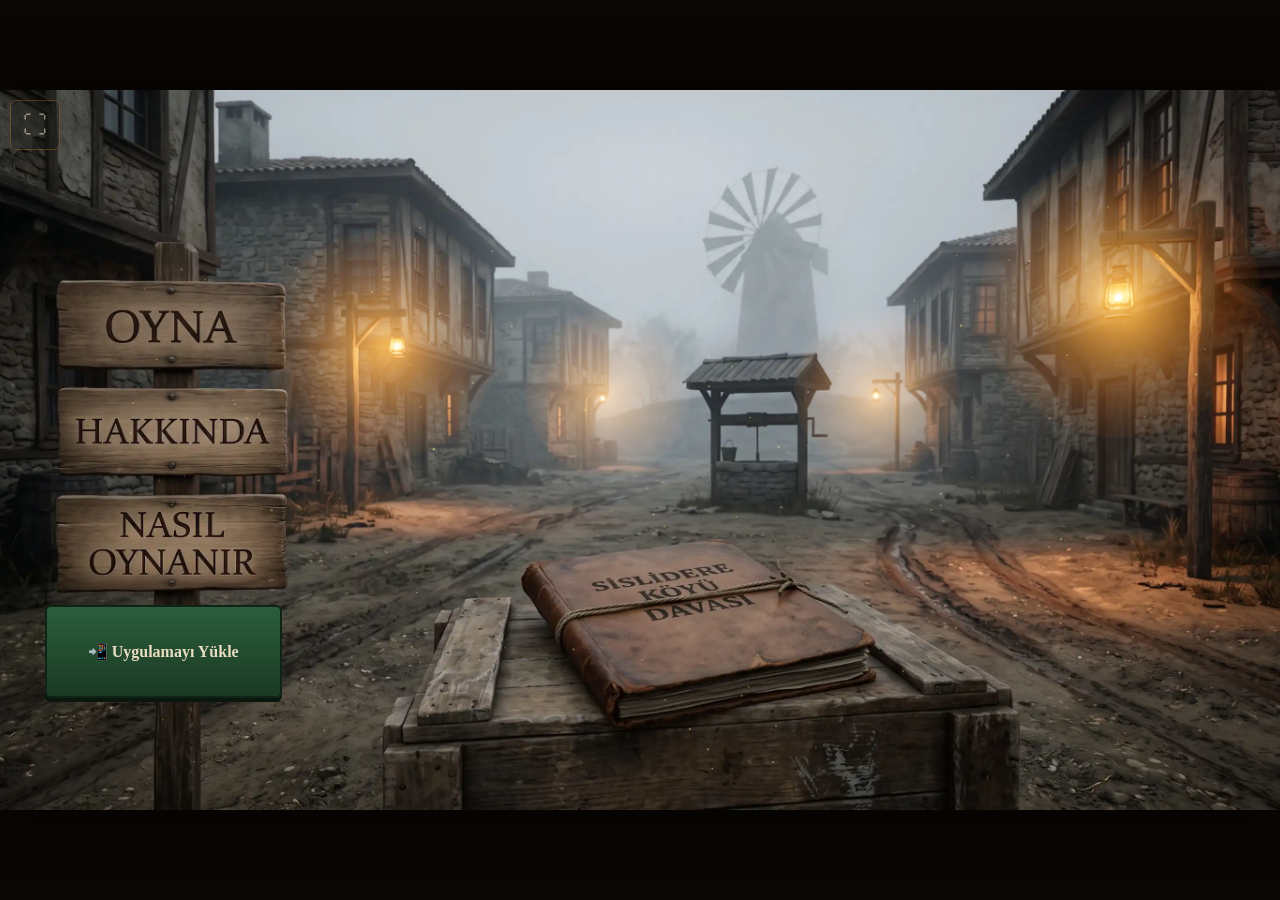
==== commit 5142e9c7: "Add files via upload" ====
--- a/index.html
+++ b/index.html
@@ -21,6 +21,7 @@
       }
     });
   }
+  
 </script>
 
 <style>
@@ -603,11 +604,47 @@
 
   <audio id="aud-mesaj" src="assets/ses/mesaj.mp3" preload="auto"></audio>
   <audio id="aud-mors" src="assets/ses/mors_kodu.mp3" preload="auto"></audio>
+  <audio id="aud-menu-bg" src="assets/ses/gece_atmosfer_men.mp3" loop preload="auto"></audio>
+  <audio id="aud-button" src="assets/ses/button.mp3" preload="auto"></audio>
 
 </div>
 
 <script src="ogretici.js?v=4"></script>
 <script>
+// Ses Nesneleri ve Yardımcı Fonksiyonlar
+const menuBgAudio = document.getElementById('aud-menu-bg');
+const buttonAudio = document.getElementById('aud-button');
+
+function butonSesiCal() {
+  if (buttonAudio) {
+    buttonAudio.currentTime = 0;
+    buttonAudio.play().catch(() => {});
+  }
+}
+
+function menuSesiBaslat() {
+  if (menuBgAudio && menuBgAudio.paused) {
+    menuBgAudio.volume = 0.6;
+    menuBgAudio.play().catch(() => {});
+  }
+}
+
+function menuSesiDurdur() {
+  if (menuBgAudio) {
+    menuBgAudio.pause();
+    menuBgAudio.currentTime = 0;
+  }
+}
+
+// Oyuncunun ilk dokunuşunda/tıklamasında menü müzik atmosferini başlatır
+window.addEventListener('click', function ilkTiklama() {
+  const aktifEkran = document.querySelector('.screen.active')?.id;
+  if (aktifEkran === 'scr-ana' || aktifEkran === 'scr-hakkinda' || aktifEkran === 'scr-nasil') {
+    menuSesiBaslat();
+  }
+  window.removeEventListener('click', ilkTiklama);
+}, { once: true });
+
 /* ---------- PRELOADER YÜKLEME ÇUBUĞU SCRIPT'İ ---------- */
 const DOSYA_LISTESI = [
   'assets/arayuz/harita.webp', 'assets/arayuz/defter.webp', 'assets/arayuz/tokmak.webp',
@@ -835,18 +872,30 @@
   }
 });
 
-document.getElementById('btn-nasil').addEventListener('click', () => showScreen('scr-nasil'));
-document.getElementById('btn-nasil-geri').addEventListener('click', () => showScreen('scr-ana'));
+document.getElementById('btn-nasil').addEventListener('click', () => {
+  butonSesiCal();
+  showScreen('scr-nasil');
+});
+document.getElementById('btn-nasil-geri').addEventListener('click', () => {
+  butonSesiCal();
+  showScreen('scr-ana');
+});
 document.getElementById('btn-hakkinda').addEventListener('click', () => {
+  butonSesiCal();
   showScreen('scr-hakkinda');
 });
 document.getElementById('btn-hakkinda-geri').addEventListener('click', () => {
+  butonSesiCal();
   showScreen('scr-ana');
 });
 let mesajZamanlayici = null;
 let davaBasladi = false;
 document.getElementById('btn-oyna').addEventListener('click', () => {
   if (davaBasladi) return;
+
+  butonSesiCal();
+  menuSesiDurdur();
+
   davaBasladi = true;
   const katman = document.getElementById('dava-layer');
   const aud = document.getElementById('aud-mesaj');
@@ -864,7 +913,6 @@
     setTimeout(() => { davaBasladi = false; }, 2000);
   }, 2400);
 });
-
 document.getElementById('btn-telgraf').addEventListener('click', () => {
   clearTimeout(mesajZamanlayici);
   calSes('al');
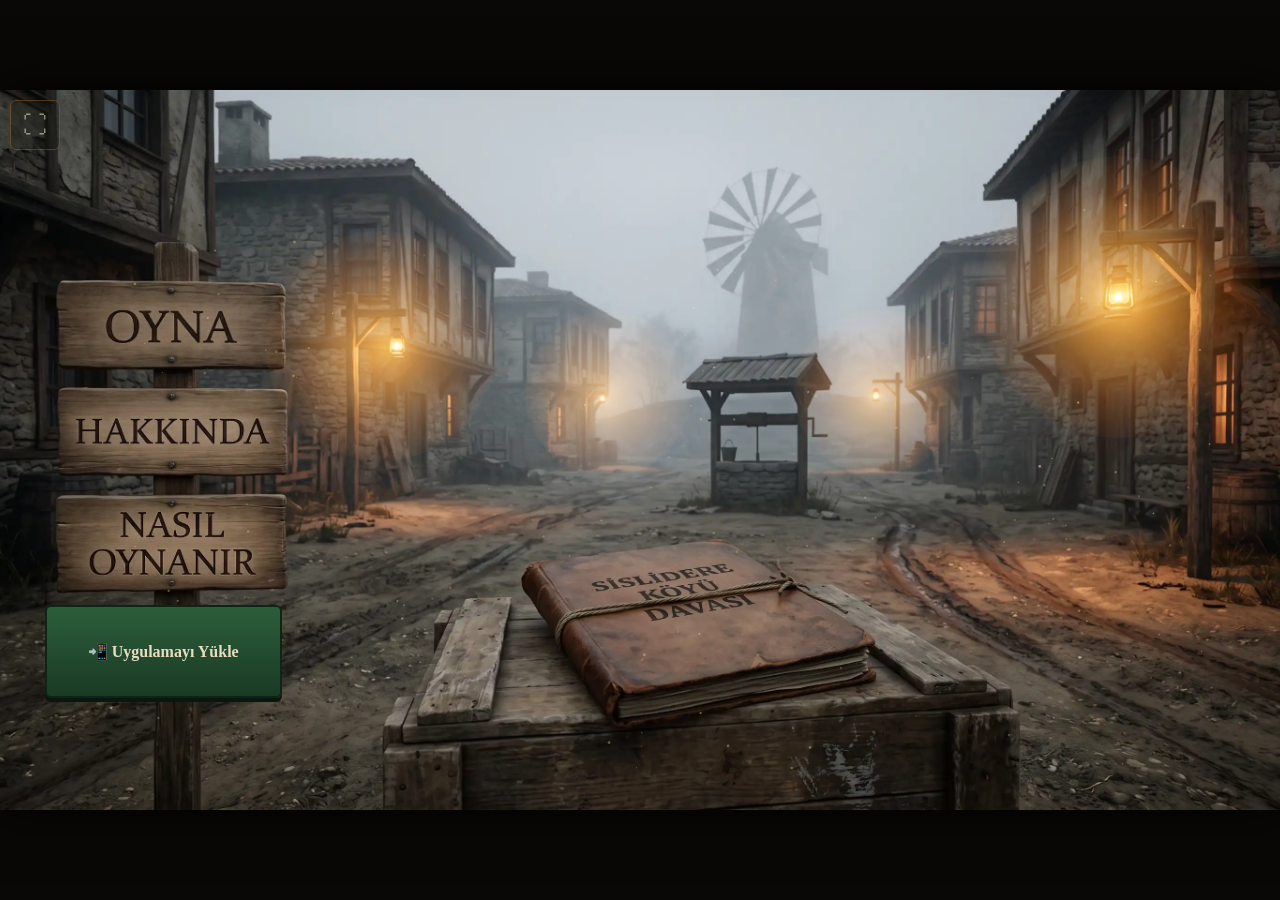
==== commit 871f6c80: "Add files via upload" ====
--- a/index.html
+++ b/index.html
@@ -383,8 +383,30 @@
     opacity:0; transform:scale(.95); transition:opacity 1s ease, transform 1s ease;
   }
   #dava-layer.show #dava-text{ opacity:1; transform:scale(1); }
-</style>
-<link rel="stylesheet" href="ogretici.css?v=10">
+
+  /* Telgraf Bildirim Balonu */
+  .telgraf-balon {
+    position: absolute;
+    bottom: 110%;
+    left: 50%;
+    transform: translateX(-50%);
+    background: #a93226;
+    color: var(--parchment);
+    border: 1px solid var(--accent);
+    font-size: clamp(10px, 1.2cqw, 13px);
+    font-weight: bold;
+    padding: 3px 8px;
+    border-radius: 6px;
+    white-space: nowrap;
+    box-shadow: 0 4px 10px rgba(0,0,0,0.7);
+    animation: balonZip 0.8s infinite alternate;
+    pointer-events: none;
+  }
+  @keyframes balonZip {
+    from { transform: translateX(-50%) translateY(0); }
+    to { transform: translateX(-50%) translateY(-4px); }
+  }
+</style><link rel="stylesheet" href="ogretici.css?v=10">
 <link rel="stylesheet" href="vfx.css?v=11">
 <script src="vfx.js?v=11"></script>
 <script src="sfx.js"></script>
@@ -432,9 +454,22 @@
 
   <!-- 2. OFİS / ŞEHİR -->
   <div class="screen" id="scr-ofis" style="background-image:url('assets/odalar/ofis_sehir.webp')">
-    <div class="nabiz-ikon-wrap gec-bekle gizli" id="btn-telgraf" style="left:14.6%;top:71.5%;width:8%;">
+    <div class="nabiz-ikon-wrap gec-bekle gizli" id="btn-telgraf" style="left:14.6%;top:71.5%;width:4%;">
+      <div class="telgraf-balon">💬 TELGRAF MESAJI GELDİ</div>
       <img src="assets/arayuz/el.webp" alt="Telgrafa Bas">
       <div class="nabiz-ikon-etiket">Bak</div>
+    </div>
+    <div class="nabiz-ikon-wrap gizli" id="btn-ofis-takvim" style="left:28%;top:38%;width:5%;">
+      <img src="assets/arayuz/buyutec.webp" alt="Takvim">
+      <div class="nabiz-ikon-etiket">Takvim</div>
+    </div>
+    <div class="nabiz-ikon-wrap gizli" id="btn-ofis-fotograflar" style="left:62%;top:38%;width:5%;">
+      <img src="assets/arayuz/buyutec.webp" alt="Fotoğraflar">
+      <div class="nabiz-ikon-etiket">Fotoğraflar</div>
+    </div>
+    <div class="nabiz-ikon-wrap gizli" id="btn-ofis-harita" style="left:78%;top:42%;width:5%;">
+      <img src="assets/arayuz/buyutec.webp" alt="Harita">
+      <div class="nabiz-ikon-etiket">Harita</div>
     </div>
     <div class="nabiz-ikon-wrap gizli" id="btn-ofis-incele" style="left:50%;top:72%;width:8%;">
       <img src="assets/arayuz/buyutec.webp" alt="İncele">
@@ -445,7 +480,6 @@
       <div class="nabiz-ikon-etiket">Git</div>
     </div>
   </div>
-
   <!-- 3. MORS KAĞIDI -->
   <div class="screen" id="scr-mors" style="background-image:url('assets/odalar/mors_kagidi.webp')">
     <div class="nabiz-ikon-wrap gec-bekle gizli" id="btn-mors-tekrar" style="left:17.7%;top:59.2%;width:8%;">
@@ -604,7 +638,7 @@
 
   <audio id="aud-mesaj" src="assets/ses/mesaj.mp3" preload="auto"></audio>
   <audio id="aud-mors" src="assets/ses/mors_kodu.mp3" preload="auto"></audio>
-  <audio id="aud-menu-bg" src="assets/ses/gece_atmosfer_men.mp3" loop preload="auto"></audio>
+  <audio id="aud-menu-bg" src="assets/ses/gece_atmosfer_menu.mp3" loop preload="auto"></audio>
   <audio id="aud-button" src="assets/ses/button.mp3" preload="auto"></audio>
 
 </div>
@@ -960,9 +994,26 @@
   setTimeout(() => {
     document.getElementById('btn-ofis-incele').classList.remove('gizli');
     document.getElementById('btn-kapi-ayak').classList.remove('gizli');
+    document.getElementById('btn-ofis-takvim').classList.remove('gizli');
+    document.getElementById('btn-ofis-fotograflar').classList.remove('gizli');
+    document.getElementById('btn-ofis-harita').classList.remove('gizli');
   }, IKON_BEKLEME_MS);
 }
 
+document.getElementById('btn-ofis-takvim').addEventListener('click', () => {
+  calSes('incele');
+  // Takvim görseli veya pop-up açma mantığını buraya ekleyebilirsin
+});
+
+document.getElementById('btn-ofis-fotograflar').addEventListener('click', () => {
+  calSes('incele');
+  // Fotoğraflar görseli veya pop-up açma mantığını buraya ekleyebilirsin
+});
+
+document.getElementById('btn-ofis-harita').addEventListener('click', () => {
+  calSes('incele');
+  // Harita görseli veya pop-up açma mantığını buraya ekleyebilirsin
+});
 document.getElementById('popup-close').addEventListener('click', () => {
   calSes('geri');
   document.getElementById('popup-overlay').classList.remove('show');
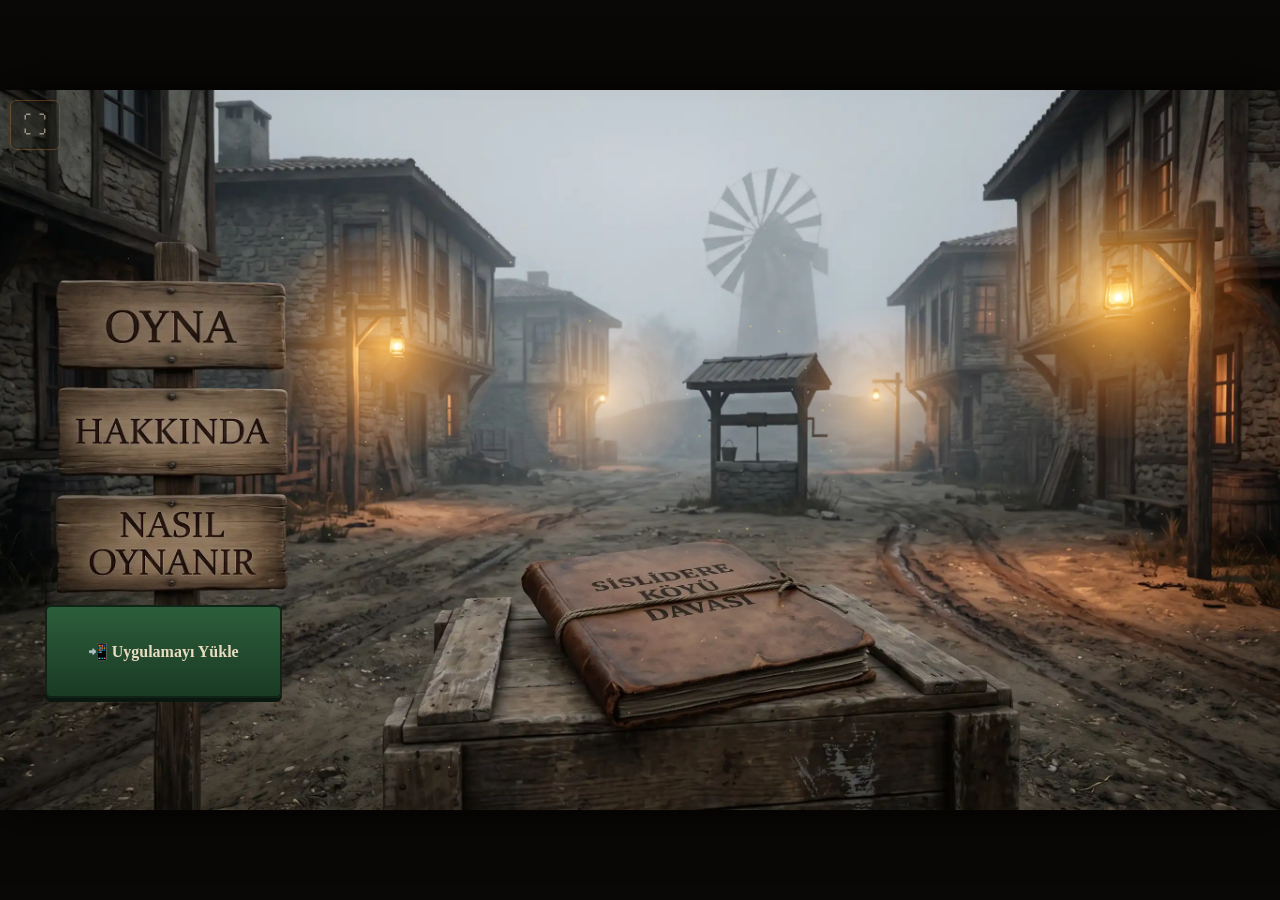
==== commit ff15aad6: "Add files via upload" ====
--- a/index.html
+++ b/index.html
@@ -459,15 +459,18 @@
       <img src="assets/arayuz/el.webp" alt="Telgrafa Bas">
       <div class="nabiz-ikon-etiket">Bak</div>
     </div>
-    <div class="nabiz-ikon-wrap gizli" id="btn-ofis-takvim" style="left:28%;top:38%;width:5%;">
+    <!-- Takvim (8.5%, 19.0%) -->
+    <div class="nabiz-ikon-wrap gizli" id="btn-ofis-takvim" style="left:8.5%;top:19.0%;width:5%;">
       <img src="assets/arayuz/buyutec.webp" alt="Takvim">
       <div class="nabiz-ikon-etiket">Takvim</div>
     </div>
-    <div class="nabiz-ikon-wrap gizli" id="btn-ofis-fotograflar" style="left:62%;top:38%;width:5%;">
+    <!-- Fotoğraflar (21.4%, 30.4%) -->
+    <div class="nabiz-ikon-wrap gizli" id="btn-ofis-fotograflar" style="left:21.4%;top:30.4%;width:5%;">
       <img src="assets/arayuz/buyutec.webp" alt="Fotoğraflar">
       <div class="nabiz-ikon-etiket">Fotoğraflar</div>
     </div>
-    <div class="nabiz-ikon-wrap gizli" id="btn-ofis-harita" style="left:78%;top:42%;width:5%;">
+    <!-- Harita (49.8%, 22.8%) -->
+    <div class="nabiz-ikon-wrap gizli" id="btn-ofis-harita" style="left:49.8%;top:22.8%;width:5%;">
       <img src="assets/arayuz/buyutec.webp" alt="Harita">
       <div class="nabiz-ikon-etiket">Harita</div>
     </div>
@@ -480,6 +483,30 @@
       <div class="nabiz-ikon-etiket">Git</div>
     </div>
   </div>
+    <!-- 2A. OFİS TAKVİM -->
+  <div class="screen" id="scr-ofis-takvim" style="background-image:url('assets/odalar/sehir_ofis_takvim.webp')">
+    <div class="nabiz-ikon-wrap gec-bekle gizli" id="btn-ofis-takvim-geri" style="left:9%;top:57.5%;width:7.5%;">
+      <img src="assets/arayuz/geri.webp" alt="Geri">
+      <div class="nabiz-ikon-etiket">Geri</div>
+    </div>
+  </div>
+
+  <!-- 2B. OFİS FOTOĞRAF -->
+  <div class="screen" id="scr-ofis-fotograf" style="background-image:url('assets/odalar/sehir_ofis_fotograf.webp')">
+    <div class="nabiz-ikon-wrap gec-bekle gizli" id="btn-ofis-fotograf-geri" style="left:9%;top:57.5%;width:7.5%;">
+      <img src="assets/arayuz/geri.webp" alt="Geri">
+      <div class="nabiz-ikon-etiket">Geri</div>
+    </div>
+  </div>
+
+  <!-- 2C. OFİS HARİTA -->
+  <div class="screen" id="scr-ofis-harita" style="background-image:url('assets/odalar/sehir_ofis_harita.webp')">
+    <div class="nabiz-ikon-wrap gec-bekle gizli" id="btn-ofis-harita-geri" style="left:9%;top:57.5%;width:7.5%;">
+      <img src="assets/arayuz/geri.webp" alt="Geri">
+      <div class="nabiz-ikon-etiket">Geri</div>
+    </div>
+  </div>
+
   <!-- 3. MORS KAĞIDI -->
   <div class="screen" id="scr-mors" style="background-image:url('assets/odalar/mors_kagidi.webp')">
     <div class="nabiz-ikon-wrap gec-bekle gizli" id="btn-mors-tekrar" style="left:17.7%;top:59.2%;width:8%;">
@@ -1000,6 +1027,38 @@
   }, IKON_BEKLEME_MS);
 }
 
+// Takvim İnceleme
+document.getElementById('btn-ofis-takvim').addEventListener('click', () => {
+  calSes('incele');
+  showScreen('scr-ofis-takvim');
+});
+document.getElementById('btn-ofis-takvim-geri').addEventListener('click', () => {
+  calSes('geri');
+  showScreen('scr-ofis');
+  ofisDonusIkonlari();
+});
+
+// Fotoğraflar İnceleme
+document.getElementById('btn-ofis-fotograflar').addEventListener('click', () => {
+  calSes('incele');
+  showScreen('scr-ofis-fotograf');
+});
+document.getElementById('btn-ofis-fotograf-geri').addEventListener('click', () => {
+  calSes('geri');
+  showScreen('scr-ofis');
+  ofisDonusIkonlari();
+});
+
+// Harita İnceleme
+document.getElementById('btn-ofis-harita').addEventListener('click', () => {
+  calSes('incele');
+  showScreen('scr-ofis-harita');
+});
+document.getElementById('btn-ofis-harita-geri').addEventListener('click', () => {
+  calSes('geri');
+  showScreen('scr-ofis');
+  ofisDonusIkonlari();
+});
 document.getElementById('btn-ofis-takvim').addEventListener('click', () => {
   calSes('incele');
   // Takvim görseli veya pop-up açma mantığını buraya ekleyebilirsin
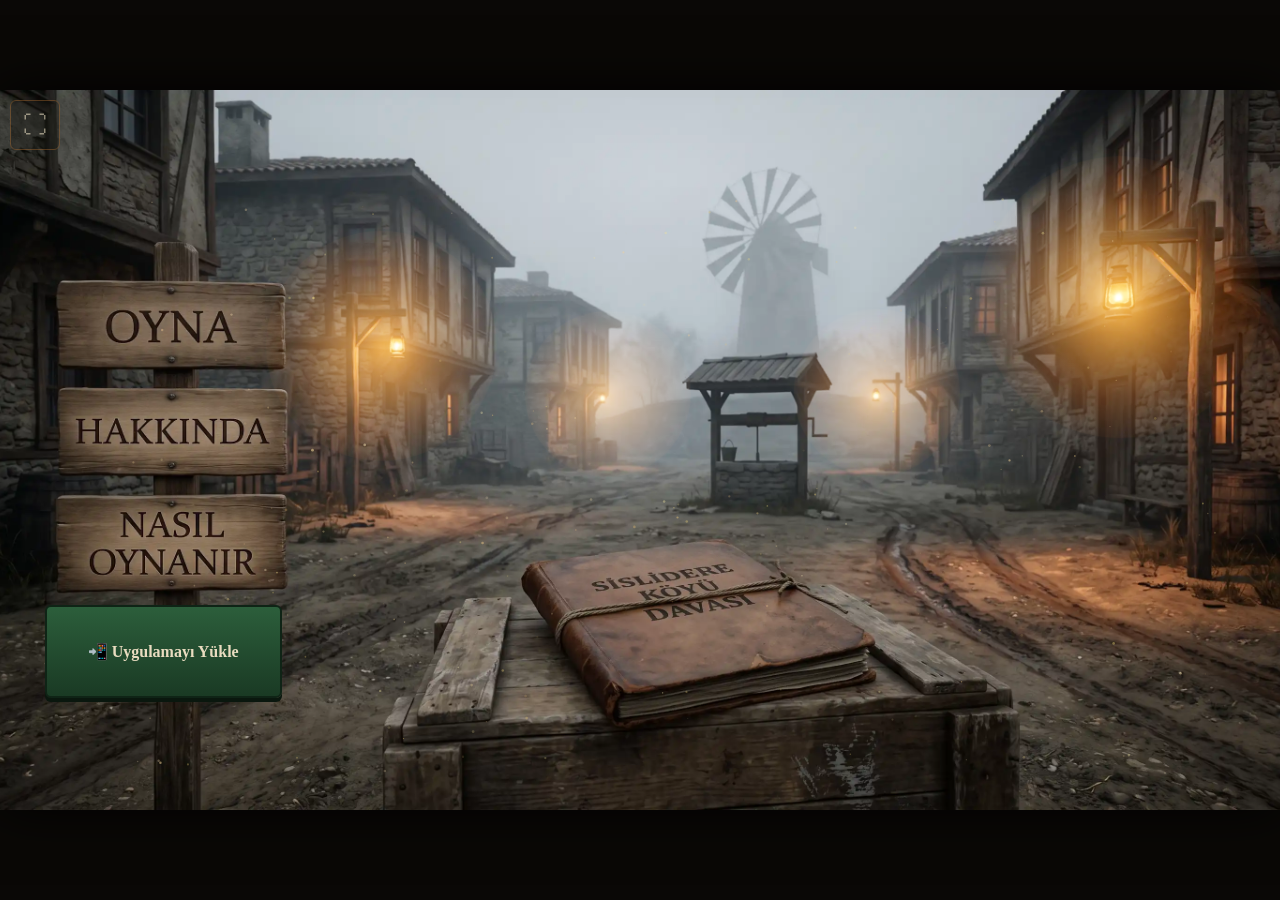
==== commit 1bfbab2a: "Add files via upload" ====
--- a/index.html
+++ b/index.html
@@ -316,46 +316,50 @@
 
   .hakkinda-scroll{
     position:absolute; inset:0; overflow-y:auto;
-    background:var(--parchment-dark); padding:4% 5%;
+    background:var(--parchment-dark); padding:2% 3%;
   }
   .hakkinda-panel{
-    position:relative; max-width:700px; margin:0 auto;
+    position:relative; max-width:92%; margin:0 auto;
     background:var(--parchment); color:var(--ink);
-    border-radius:10px; padding:28px 24px 40px; box-shadow:0 10px 40px rgba(0,0,0,.5);
+    border-radius:10px; padding:18px 24px 24px; box-shadow:0 10px 40px rgba(0,0,0,.5);
+  }
+  .panel-grid{
+    display:grid; grid-template-columns:1fr 1fr; gap:20px; align-items:start;
   }
   .hakkinda-geri{
-    position:sticky; top:0; float:right;
+    position:sticky; top:0; float:right; z-index:10;
     background:var(--accent); color:var(--parchment);
-    border:none; border-radius:6px; padding:8px 14px;
-    font-family:inherit; font-size:15px; font-weight:bold; cursor:pointer; margin-bottom:10px;
-  }
-  .hakkinda-baslik{ font-size:clamp(24px,3.6cqw,36px); margin-bottom:14px; clear:both; }
-  .hakkinda-alt-baslik{ font-size:clamp(18px,2.4cqw,23px); margin:22px 0 10px; color:var(--accent); }
-  .hakkinda-metin p{ font-size:clamp(16px,1.7cqw,19px); line-height:1.6; margin-bottom:10px; }
+    border:none; border-radius:6px; padding:6px 14px;
+    font-family:inherit; font-size:14px; font-weight:bold; cursor:pointer; margin-bottom:8px;
+  }
+  .hakkinda-baslik{ font-size:clamp(20px,3cqw,30px); margin-bottom:10px; clear:both; }
+  .hakkinda-alt-baslik{ font-size:clamp(15px,1.8cqw,19px); margin:12px 0 6px; color:var(--accent); }
+  .hakkinda-metin p{ font-size:clamp(13px,1.4cqw,16px); line-height:1.45; margin-bottom:6px; }
   .hakkinda-metin a{ color:var(--accent); }
-  .hakkinda-blok{ margin-top:6px; }
-  .hakkinda-blok-baslik{ font-weight:bold; font-size:16px; margin-bottom:6px; }
+  .hakkinda-blok{ margin-top:4px; }
+  .hakkinda-blok-baslik{ font-weight:bold; font-size:14px; margin-bottom:3px; }
   .credits-grid{
-    display:grid; grid-template-columns:repeat(auto-fill,minmax(100px,1fr)); gap:14px; margin-top:8px;
-  }
-  .credit-item{ text-align:center; font-size:13px; }
+    display:grid; grid-template-columns:repeat(5, 1fr); gap:8px; margin-top:6px;
+  }
+  .credit-item{ text-align:center; font-size:11px; }
   .credit-item img{
-    width:100%; aspect-ratio:3/4; object-fit:contain; border-radius:8px;
-    border:2px solid var(--accent); margin-bottom:5px; background:#00000012;
-  }
-  .credit-name{ font-weight:bold; }
-  .credit-voice{ color:#5a4530; font-size:12px; }
-  @media (max-width:600px){ .credits-grid{ grid-template-columns:repeat(3,1fr); } }
-
+    width:100%; aspect-ratio:3/4; object-fit:contain; border-radius:6px;
+    border:1.5px solid var(--accent); margin-bottom:3px; background:#00000012;
+  }
+  .credit-name{ font-weight:bold; font-size:11px; }
+  .credit-voice{ color:#5a4530; font-size:10px; }
+  @media (max-width:650px){
+    .panel-grid{ grid-template-columns:1fr; }
+    .credits-grid{ grid-template-columns:repeat(4,1fr); }
+  }
   .nasil-ikonlar{
-    display:grid; grid-template-columns:repeat(auto-fill,minmax(230px,1fr)); gap:10px 18px; margin:8px 0 6px;
-  }
-  .nasil-madde{ display:flex; align-items:center; gap:10px; font-size:clamp(16px,1.7cqw,19px); line-height:1.4; }
+    display:grid; grid-template-columns:repeat(2, 1fr); gap:6px 10px; margin:6px 0;
+  }
+  .nasil-madde{ display:flex; align-items:center; gap:8px; font-size:clamp(12px,1.3cqw,15px); line-height:1.3; }
   .nasil-madde img{
-    width:44px; height:44px; flex:none; object-fit:contain;
-    background:var(--parchment-dark); border-radius:8px; padding:5px;
-  }
-
+    width:36px; height:36px; flex:none; object-fit:contain;
+    background:var(--parchment-dark); border-radius:6px; padding:4px;
+  }
   .donme-uyarisi{
     display:none; position:fixed;inset:0;z-index:9999;
     background:#0a0806;color:var(--parchment);
@@ -572,36 +576,46 @@
       <div class="hakkinda-panel">
         <button class="hakkinda-geri" id="btn-nasil-geri">‹ Ana Menü</button>
         <h2 class="hakkinda-baslik">Nasıl Oynanır?</h2>
-        <div class="hakkinda-metin">
-          <p>Sislidere Köyü'nde yaşanan ölümlerin ardındaki gerçeği araştırıyorsun. Köyü gez, insanlarla konuş, ipuçlarını topla ve doğru kişiyi bul.</p>
+        
+        <div class="panel-grid">
+          <!-- Sol Kolon -->
+          <div class="panel-col">
+            <div class="hakkinda-metin">
+              <p>Sislidere Köyü'nde yaşanan ölümlerin ardındaki gerçeği araştırıyorsun. Köyü gez, insanlarla konuş, ipuçlarını topla ve doğru kişiyi bul.</p>
+            </div>
+
+            <h3 class="hakkinda-alt-baslik">Simgeler</h3>
+            <div class="hakkinda-metin"><p>Ekranda nabız gibi atan simgeler tıklanabilir noktaları gösterir.</p></div>
+            <div class="nasil-ikonlar">
+              <div class="nasil-madde"><img src="assets/arayuz/el.webp" alt=""><div><b>Bak</b> — dokun</div></div>
+              <div class="nasil-madde"><img src="assets/arayuz/buyutec.webp" alt=""><div><b>İncele</b> — gör</div></div>
+              <div class="nasil-madde"><img src="assets/arayuz/kulak.webp" alt=""><div><b>Dinle</b> — çal</div></div>
+              <div class="nasil-madde"><img src="assets/arayuz/ayak.webp" alt=""><div><b>Git</b> — geç</div></div>
+              <div class="nasil-madde"><img src="assets/arayuz/geri.webp" alt=""><div><b>Geri</b> — dön</div></div>
+              <div class="nasil-madde"><img src="assets/arayuz/uyku.webp" alt=""><div><b>Uyku</b> — uyu</div></div>
+            </div>
+          </div>
+
+          <!-- Sağ Kolon -->
+          <div class="panel-col">
+            <h3 class="hakkinda-alt-baslik" style="margin-top:0;">Sohbet</h3>
+            <div class="hakkinda-metin">
+              <p>Etrafında hafif bir parıltı olan karakterler tıklanabilir. Konuşmak için karaktere tıkla, sonraki cümleye geçmek için tekrar tıkla.</p>
+            </div>
+
+            <h3 class="hakkinda-alt-baslik">Harita ve Not Defteri</h3>
+            <div class="hakkinda-metin">
+              <p>Sağ alttaki harita, köyde gitmek istediğin yere hemen ulaşmanı sağlar. Not defterine ipuçlarını yazabilir, şüphelilerin yanına not alabilirsin.</p>
+            </div>
+
+            <h3 class="hakkinda-alt-baslik">Günler</h3>
+            <div class="hakkinda-metin">
+              <p>Oyun yedi gün sürer. Ofisteki yatağa tıklayıp uyuduğunda bir sonraki güne geçersin. Uyumadan önce ipuçlarını topladığından emin ol.</p>
+              <p><b>Yedinci günün sonunda suçlamanı yapacaksın. Bol şans!</b></p>
+            </div>
+          </div>
         </div>
 
-        <h3 class="hakkinda-alt-baslik">Simgeler</h3>
-        <div class="hakkinda-metin"><p>Ekranda nabız gibi atan simgeler tıklanabilir noktaları gösterir.</p></div>
-        <div class="nasil-ikonlar">
-          <div class="nasil-madde"><img src="assets/arayuz/el.webp" alt=""><div><b>Bak</b> — nesneye dokun</div></div>
-          <div class="nasil-madde"><img src="assets/arayuz/buyutec.webp" alt=""><div><b>İncele</b> — belgeyi ya da nesneyi yakından gör</div></div>
-          <div class="nasil-madde"><img src="assets/arayuz/kulak.webp" alt=""><div><b>Dinle</b> — sesi çal</div></div>
-          <div class="nasil-madde"><img src="assets/arayuz/ayak.webp" alt=""><div><b>Git</b> — başka bir yere geç</div></div>
-          <div class="nasil-madde"><img src="assets/arayuz/geri.webp" alt=""><div><b>Geri</b> — bir önceki yere dön</div></div>
-          <div class="nasil-madde"><img src="assets/arayuz/uyku.webp" alt=""><div><b>Uyku</b> — bir sonraki güne geç</div></div>
-        </div>
-
-        <h3 class="hakkinda-alt-baslik">Sohbet</h3>
-        <div class="hakkinda-metin">
-          <p>Etrafında hafif bir parıltı olan karakterler tıklanabilir. Konuşmak için karaktere tıkla, sonraki cümleye geçmek için tekrar tıkla.</p>
-        </div>
-
-        <h3 class="hakkinda-alt-baslik">Harita ve not defteri</h3>
-        <div class="hakkinda-metin">
-          <p>Sağ alttaki harita, köyde gitmek istediğin yere hemen ulaşmanı sağlar. Not defterine ipuçlarını yazabilir, şüphelilerin yanına not alabilir, çizim yapabilirsin.</p>
-        </div>
-
-        <h3 class="hakkinda-alt-baslik">Günler</h3>
-        <div class="hakkinda-metin">
-          <p>Oyun yedi gün sürer. Ofisteki yatağa tıklayıp uyuduğunda bir sonraki güne geçersin. Bazı yerler belirli günlerde kapalıdır. Uyumadan önce ipuçlarını topladığından emin ol.</p>
-          <p>Yedinci günün sonunda suçlamanı yapacaksın. Bol şans dedektif!</p>
-        </div>
       </div>
     </div>
   </div>
@@ -612,44 +626,51 @@
       <div class="hakkinda-panel">
         <button class="hakkinda-geri" id="btn-hakkinda-geri">‹ Ana Menü</button>
         <h2 class="hakkinda-baslik">Oyun Hakkında</h2>
-        <div class="hakkinda-metin">
-          <p>Merhaba! Ben RENC.</p>
-          <p>Hikaye anlatıcılığına ve içerik üretmeye olan tutkumla RENC YouTube Kanalı üzerinden fikirlerimi, projelerimi ve dünyamı sizlerle paylaşıyorum.</p>
-          <p>Oyun geliştirme serüvenim, fiziksel olarak tasarlayıp hazırladığım zarf içi dedektiflik oyunuyla başladı. Masada dokunarak, zarfları açıp ipuçlarını birleştirerek oynanan o ilk deneyimin ardından, hikayelerimizi ve gizemlerimizi çok daha geniş kitlelere ulaştırabilmek adına ikinci oyunumuzla birlikte dijital dünyaya adım attık.</p>
-          <p>Bu projeyi hayata geçirirken amacımız; sizi sürükleyici bir atmosfere çekmek, detaylarda gizlenmiş sırları çözdürürken unutulmaz bir dedektiflik deneyimi yaşatmaktı. Umarız oyunu oynarken bizlerin hazırlarken duyduğu heyecanı ve keyfi hissedersiniz!</p>
-          <p>İyi seyirler ve bol şans dedektif!</p>
-        </div>
-
-        <h3 class="hakkinda-alt-baslik">🎬 Emeği Geçenler</h3>
-
-        <div class="hakkinda-blok">
-          <div class="hakkinda-blok-baslik">✍️ Hikaye &amp; Senaryo</div>
-          <p>RENC</p>
-          <p>Aylin Kılınçarslan</p>
-        </div>
-
-        <div class="hakkinda-blok">
-          <div class="hakkinda-blok-baslik">🎙️ Seslendirme Kadrosu</div>
-          <div class="credits-grid">
-            <div class="credit-item"><img src="assets/karakterler/anselm.webp" alt="Anselm"><div class="credit-name">Anselm</div><div class="credit-voice">[Seslendirmen Adı]</div></div>
-            <div class="credit-item"><img src="assets/karakterler/aylin.webp" alt="Aylin"><div class="credit-name">Aylin</div><div class="credit-voice">[Seslendirmen Adı]</div></div>
-            <div class="credit-item"><img src="assets/karakterler/cabbar.webp" alt="Cabbar"><div class="credit-name">Cabbar</div><div class="credit-voice">[Seslendirmen Adı]</div></div>
-            <div class="credit-item"><img src="assets/karakterler/cevdet.webp" alt="Cevdet"><div class="credit-name">Cevdet</div><div class="credit-voice">[Seslendirmen Adı]</div></div>
-            <div class="credit-item"><img src="assets/karakterler/halit.webp" alt="Halit"><div class="credit-name">Halit</div><div class="credit-voice">[Seslendirmen Adı]</div></div>
-            <div class="credit-item"><img src="assets/karakterler/kamuran.webp" alt="Kamuran"><div class="credit-name">Kamuran</div><div class="credit-voice">[Seslendirmen Adı]</div></div>
-            <div class="credit-item"><img src="assets/karakterler/mustafa.webp" alt="Mustafa"><div class="credit-name">Mustafa</div><div class="credit-voice">[Seslendirmen Adı]</div></div>
-            <div class="credit-item"><img src="assets/karakterler/nadire.webp" alt="Nadire"><div class="credit-name">Nadire</div><div class="credit-voice">[Seslendirmen Adı]</div></div>
-            <div class="credit-item"><img src="assets/karakterler/polis.webp" alt="Polis"><div class="credit-name">Polis</div><div class="credit-voice">[Seslendirmen Adı]</div></div>
-            <div class="credit-item"><img src="assets/karakterler/riza.webp" alt="Rıza"><div class="credit-name">Rıza</div><div class="credit-voice">[Seslendirmen Adı]</div></div>
+        
+        <div class="panel-grid">
+          <!-- Sol Kolon: Hikaye ve Sosyal Medya -->
+          <div class="panel-col">
+            <div class="hakkinda-metin">
+              <p>Merhaba! Ben RENC.</p>
+              <p>Hikaye anlatıcılığına ve içerik üretmeye olan tutkumla RENC YouTube Kanalı üzerinden fikirlerimi, projelerimi ve dünyamı sizlerle paylaşıyorum.</p>
+              <p>Oyun geliştirme serüvenim, fiziksel olarak tasarlayıp hazırladığım zarf içi dedektiflik oyunuyla başladı. Masada dokunarak, zarfları açıp ipuçlarını birleştirerek oynanan o ilk deneyimin ardından, hikayelerimizi ve gizemlerimizi çok daha geniş kitlelere ulaştırabilmek adına ikinci oyunumuzla birlikte dijital dünyaya adım attık.</p>
+              <p>Bu projeyi hayata geçirirken amacımız; sizi sürükleyici bir atmosfere çekmek, detaylarda gizlenmiş sırları çözdürürken unutulmaz bir dedektiflik deneyimi yaşatmaktı.</p>
+            </div>
+
+            <h3 class="hakkinda-alt-baslik">🌐 Sosyal Medya &amp; İletişim</h3>
+            <p class="hakkinda-metin"><a href="https://youtube.com/@RENC_official" target="_blank" rel="noopener">YouTube: youtube.com/@RENC_official</a></p>
+          </div>
+
+          <!-- Sağ Kolon: Emeği Geçenler & Kadro -->
+          <div class="panel-col">
+            <h3 class="hakkinda-alt-baslik" style="margin-top:0;">🎬 Emeği Geçenler</h3>
+
+            <div class="hakkinda-blok">
+              <div class="hakkinda-blok-baslik">✍️ Hikaye &amp; Senaryo</div>
+              <p>RENC &nbsp;|&nbsp; Aylin Kılınçarslan</p>
+            </div>
+
+            <div class="hakkinda-blok">
+              <div class="hakkinda-blok-baslik">🎙️ Seslendirme Kadrosu</div>
+              <div class="credits-grid">
+                <div class="credit-item"><img src="assets/karakterler/anselm.webp" alt="Anselm"><div class="credit-name">Anselm</div><div class="credit-voice">[Seslendirmen Adı]</div></div>
+                <div class="credit-item"><img src="assets/karakterler/aylin.webp" alt="Aylin"><div class="credit-name">Aylin</div><div class="credit-voice">[Seslendirmen Adı]</div></div>
+                <div class="credit-item"><img src="assets/karakterler/cabbar.webp" alt="Cabbar"><div class="credit-name">Cabbar</div><div class="credit-voice">[Seslendirmen Adı]</div></div>
+                <div class="credit-item"><img src="assets/karakterler/cevdet.webp" alt="Cevdet"><div class="credit-name">Cevdet</div><div class="credit-voice">[Seslendirmen Adı]</div></div>
+                <div class="credit-item"><img src="assets/karakterler/halit.webp" alt="Halit"><div class="credit-name">Halit</div><div class="credit-voice">[Seslendirmen Adı]</div></div>
+                <div class="credit-item"><img src="assets/karakterler/kamuran.webp" alt="Kamuran"><div class="credit-name">Kamuran</div><div class="credit-voice">[Seslendirmen Adı]</div></div>
+                <div class="credit-item"><img src="assets/karakterler/mustafa.webp" alt="Mustafa"><div class="credit-name">Mustafa</div><div class="credit-voice">[Seslendirmen Adı]</div></div>
+                <div class="credit-item"><img src="assets/karakterler/nadire.webp" alt="Nadire"><div class="credit-name">Nadire</div><div class="credit-voice">[Seslendirmen Adı]</div></div>
+                <div class="credit-item"><img src="assets/karakterler/polis.webp" alt="Polis"><div class="credit-name">Polis</div><div class="credit-voice">[Seslendirmen Adı]</div></div>
+                <div class="credit-item"><img src="assets/karakterler/riza.webp" alt="Rıza"><div class="credit-name">Rıza</div><div class="credit-voice">[Seslendirmen Adı]</div></div>
+              </div>
+            </div>
           </div>
         </div>
 
-        <h3 class="hakkinda-alt-baslik">🌐 Sosyal Medya &amp; İletişim</h3>
-        <p class="hakkinda-metin"><a href="https://youtube.com/@RENC_official" target="_blank" rel="noopener">YouTube: youtube.com/@RENC_official</a></p>
       </div>
     </div>
   </div>
-
   <div id="popup-overlay">
     <button id="popup-close">×</button>
     <div class="zoom-wrap">
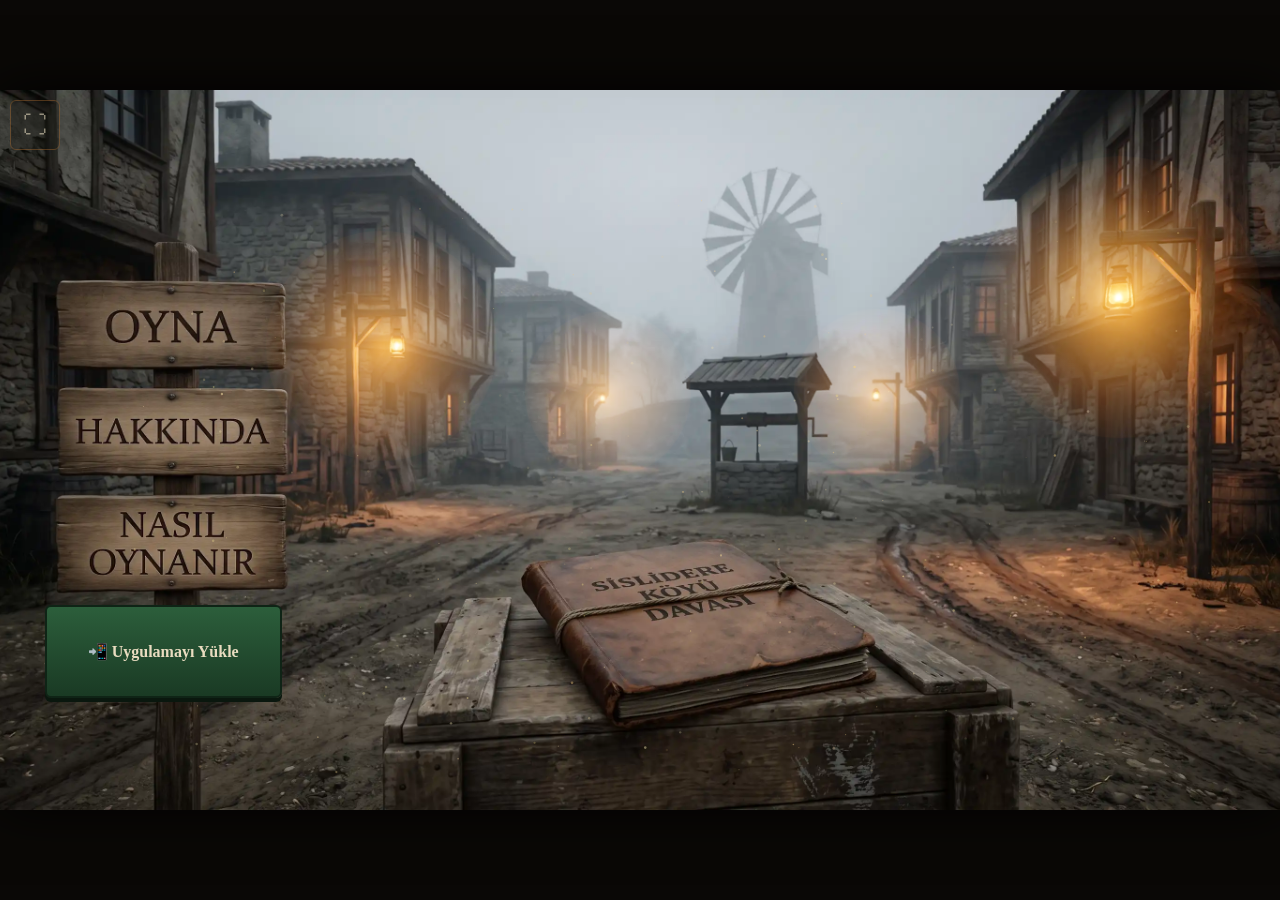
==== commit f7e81c43: "Add files via upload" ====
--- a/index.html
+++ b/index.html
@@ -513,17 +513,27 @@
 
   <!-- 3. MORS KAĞIDI -->
   <div class="screen" id="scr-mors" style="background-image:url('assets/odalar/mors_kagidi.webp')">
+    <!-- İlk Baştaki Dinle Butonu -->
     <div class="nabiz-ikon-wrap gec-bekle gizli" id="btn-mors-tekrar" style="left:17.7%;top:59.2%;width:8%;">
       <img src="assets/arayuz/kulak.webp" alt="Mesajı Dinle">
       <div class="nabiz-ikon-etiket">Dinle</div>
     </div>
 
+    <!-- Dinle'ye Basılınca Açılacak Oynat/Durdur ve Baştan Kontrolleri -->
+    <div class="nabiz-ikon-wrap" id="btn-mors-playpause" style="left:13.5%;top:59.2%;width:7%;display:none;">
+      <img src="assets/arayuz/kulak.webp" alt="Oynat/Durdur">
+      <div class="nabiz-ikon-etiket" id="lbl-mors-playpause">Durdur</div>
+    </div>
+    <div class="nabiz-ikon-wrap" id="btn-mors-restart" style="left:22.0%;top:59.2%;width:7%;display:none;">
+      <img src="assets/arayuz/kulak.webp" alt="Baştan Oynat">
+      <div class="nabiz-ikon-etiket">Baştan</div>
+    </div>
+
     <div class="mors-yazi-alani">
       <input type="text" id="mors-input" placeholder="..." maxlength="30" autocomplete="off">
     </div>
     <button class="btn show" id="btn-mors-ilerle" style="left:82.0%;top:76.0%;">İlerle</button>
   </div>
-
   <!-- 4. RAF -->
   <div class="screen" id="scr-raf" style="background-image:url('assets/odalar/raf.webp')">
     <div class="nabiz-ikon-wrap gec-bekle gizli" id="btn-dosya-incele" style="left:64.4%;top:47.4%;width:8%;">
@@ -1013,12 +1023,45 @@
     .toUpperCase();
 }
 
-document.getElementById('btn-mors-tekrar').addEventListener('click', () => {
-  const aud = document.getElementById('aud-mors');
-  aud.currentTime = 0;
-  aud.play().catch(() => {});
-});
-
+const audMors = document.getElementById('aud-mors');
+const btnMorsTekrar = document.getElementById('btn-mors-tekrar');
+const btnMorsPlayPause = document.getElementById('btn-mors-playpause');
+const btnMorsRestart = document.getElementById('btn-mors-restart');
+const lblMorsPlayPause = document.getElementById('lbl-mors-playpause');
+
+// İlk 'Dinle' butonuna basıldığında
+btnMorsTekrar.addEventListener('click', () => {
+  btnMorsTekrar.style.display = 'none';
+  btnMorsPlayPause.style.display = 'flex';
+  btnMorsRestart.style.display = 'flex';
+  
+  audMors.currentTime = 0;
+  audMors.play().catch(() => {});
+  if (lblMorsPlayPause) lblMorsPlayPause.textContent = 'Durdur';
+});
+
+// Oynat / Durdur toggle mantığı (Harf harf çözmek için duraklatma)
+btnMorsPlayPause.addEventListener('click', () => {
+  if (audMors.paused) {
+    audMors.play().catch(() => {});
+    if (lblMorsPlayPause) lblMorsPlayPause.textContent = 'Durdur';
+  } else {
+    audMors.pause();
+    if (lblMorsPlayPause) lblMorsPlayPause.textContent = 'Oynat';
+  }
+});
+
+// Baştan tekrar oynatma
+btnMorsRestart.addEventListener('click', () => {
+  audMors.currentTime = 0;
+  audMors.play().catch(() => {});
+  if (lblMorsPlayPause) lblMorsPlayPause.textContent = 'Durdur';
+});
+
+// Ses bittiğinde etiketi otomatik 'Oynat' yap
+audMors.addEventListener('ended', () => {
+  if (lblMorsPlayPause) lblMorsPlayPause.textContent = 'Oynat';
+});
 document.getElementById('btn-mors-ilerle').addEventListener('click', () => {
   const inputEl = document.getElementById('mors-input');
   const inputVal = normalizeTR(inputEl.value);
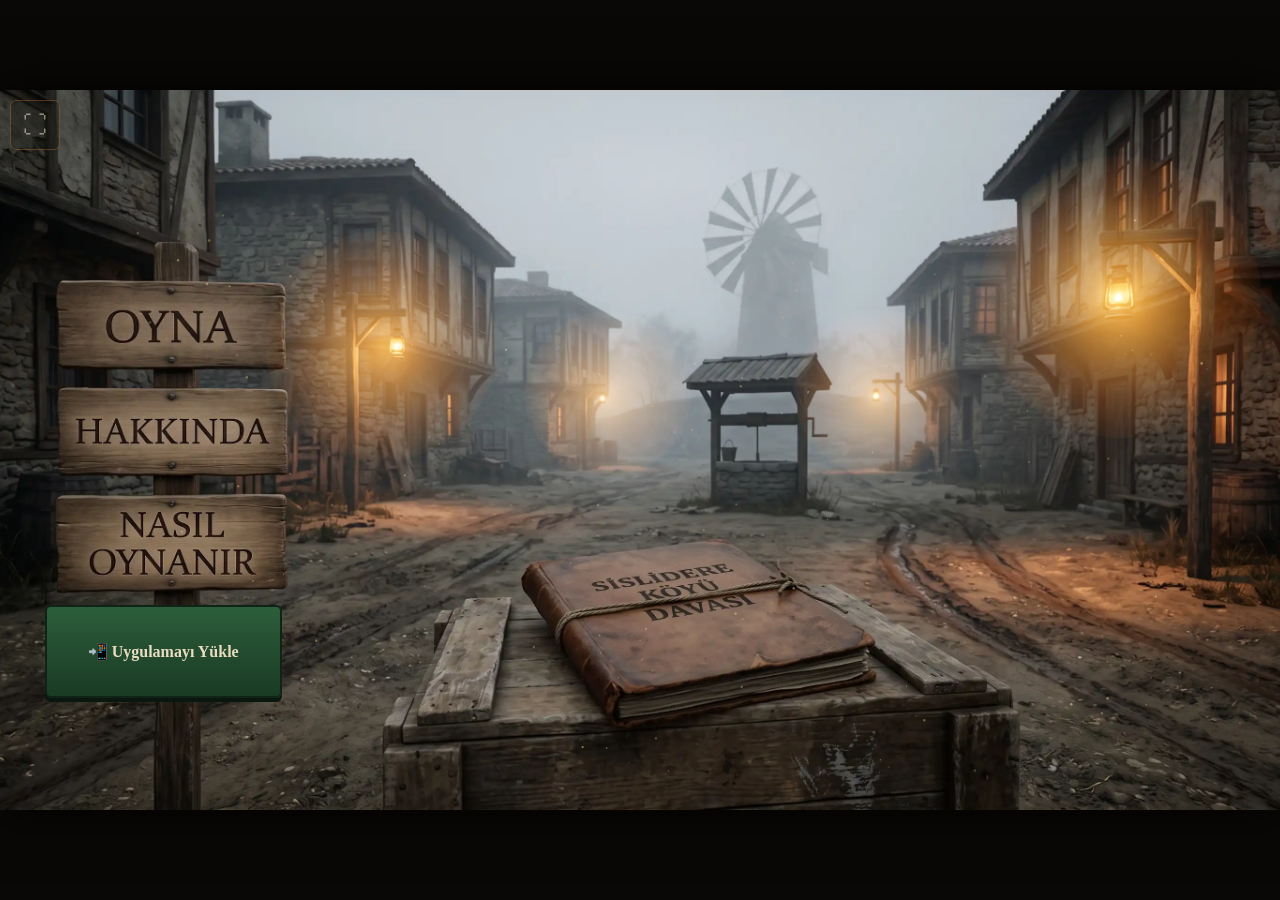
==== commit c9dce08a: "Add files via upload" ====
--- a/index.html
+++ b/index.html
@@ -521,14 +521,13 @@
 
     <!-- Dinle'ye Basılınca Açılacak Oynat/Durdur ve Baştan Kontrolleri -->
     <div class="nabiz-ikon-wrap" id="btn-mors-playpause" style="left:13.5%;top:59.2%;width:7%;display:none;">
-      <img src="assets/arayuz/kulak.webp" alt="Oynat/Durdur">
+      <img id="img-mors-playpause" src="assets/arayuz/durdur.webp" alt="Oynat/Durdur">
       <div class="nabiz-ikon-etiket" id="lbl-mors-playpause">Durdur</div>
     </div>
     <div class="nabiz-ikon-wrap" id="btn-mors-restart" style="left:22.0%;top:59.2%;width:7%;display:none;">
-      <img src="assets/arayuz/kulak.webp" alt="Baştan Oynat">
+      <img src="assets/arayuz/tekrar.webp" alt="Baştan Oynat">
       <div class="nabiz-ikon-etiket">Baştan</div>
     </div>
-
     <div class="mors-yazi-alani">
       <input type="text" id="mors-input" placeholder="..." maxlength="30" autocomplete="off">
     </div>
@@ -742,11 +741,11 @@
   'assets/arayuz/harita.webp', 'assets/arayuz/defter.webp', 'assets/arayuz/tokmak.webp',
   'assets/arayuz/buyutec.webp', 'assets/arayuz/el.webp', 'assets/arayuz/ayak.webp',
   'assets/arayuz/geri.webp', 'assets/arayuz/kulak.webp', 'assets/arayuz/uyku.webp',
+  'assets/arayuz/durdur.webp', 'assets/arayuz/tekrar.webp', 'assets/arayuz/oynat.webp',
   'assets/odalar/giris.webp', 'assets/odalar/ofis_sehir.webp', 'assets/odalar/mors_kagidi.webp',
   'assets/odalar/raf.webp', 'assets/odalar/sislidere_dosya.webp', 'assets/odalar/at_arabasi.webp',
   'assets/odalar/koy_giris.webp', 'assets/odalar/dedektif_ofis.webp'
 ];
-
 let indirilen = 0;
 function tumunuIndir() {
   if (DOSYA_LISTESI.length === 0) { bitirPreloader(); return; }
@@ -1027,7 +1026,18 @@
 const btnMorsTekrar = document.getElementById('btn-mors-tekrar');
 const btnMorsPlayPause = document.getElementById('btn-mors-playpause');
 const btnMorsRestart = document.getElementById('btn-mors-restart');
+const imgMorsPlayPause = document.getElementById('img-mors-playpause');
 const lblMorsPlayPause = document.getElementById('lbl-mors-playpause');
+
+function morsDurumAyarla(caliyor) {
+  if (caliyor) {
+    if (imgMorsPlayPause) imgMorsPlayPause.src = 'assets/arayuz/durdur.webp';
+    if (lblMorsPlayPause) lblMorsPlayPause.textContent = 'Durdur';
+  } else {
+    if (imgMorsPlayPause) imgMorsPlayPause.src = 'assets/arayuz/oynat.webp';
+    if (lblMorsPlayPause) lblMorsPlayPause.textContent = 'Oynat';
+  }
+}
 
 // İlk 'Dinle' butonuna basıldığında
 btnMorsTekrar.addEventListener('click', () => {
@@ -1037,17 +1047,17 @@
   
   audMors.currentTime = 0;
   audMors.play().catch(() => {});
-  if (lblMorsPlayPause) lblMorsPlayPause.textContent = 'Durdur';
-});
-
-// Oynat / Durdur toggle mantığı (Harf harf çözmek için duraklatma)
+  morsDurumAyarla(true);
+});
+
+// Oynat / Durdur toggle mantığı
 btnMorsPlayPause.addEventListener('click', () => {
   if (audMors.paused) {
     audMors.play().catch(() => {});
-    if (lblMorsPlayPause) lblMorsPlayPause.textContent = 'Durdur';
+    morsDurumAyarla(true);
   } else {
     audMors.pause();
-    if (lblMorsPlayPause) lblMorsPlayPause.textContent = 'Oynat';
+    morsDurumAyarla(false);
   }
 });
 
@@ -1055,12 +1065,12 @@
 btnMorsRestart.addEventListener('click', () => {
   audMors.currentTime = 0;
   audMors.play().catch(() => {});
-  if (lblMorsPlayPause) lblMorsPlayPause.textContent = 'Durdur';
-});
-
-// Ses bittiğinde etiketi otomatik 'Oynat' yap
+  morsDurumAyarla(true);
+});
+
+// Ses bittiğinde ikonu ve etiketi otomatik 'Oynat' durumuna getir
 audMors.addEventListener('ended', () => {
-  if (lblMorsPlayPause) lblMorsPlayPause.textContent = 'Oynat';
+  morsDurumAyarla(false);
 });
 document.getElementById('btn-mors-ilerle').addEventListener('click', () => {
   const inputEl = document.getElementById('mors-input');
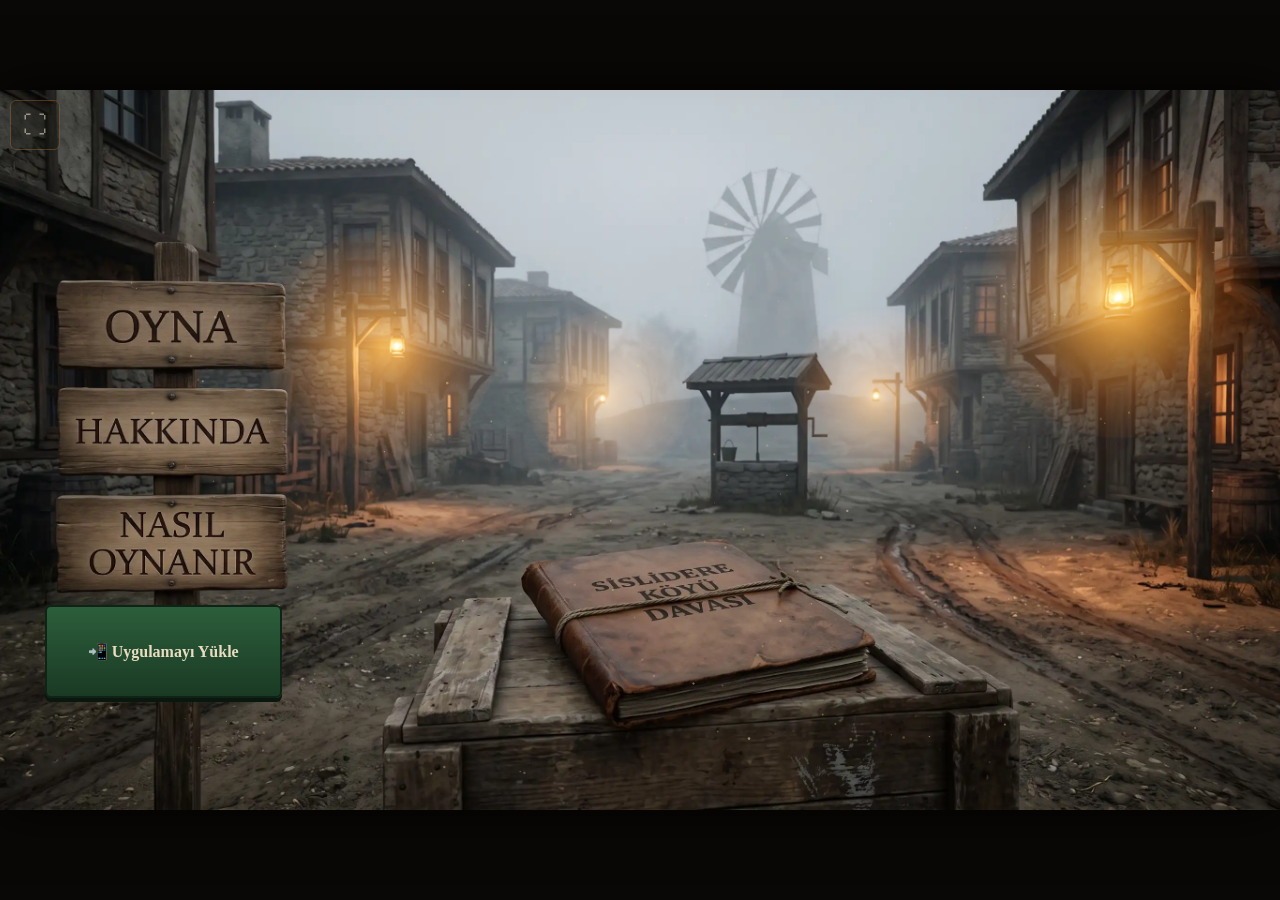
==== commit 56102857: "Add files via upload" ====
--- a/index.html
+++ b/index.html
@@ -729,6 +729,7 @@
 
 // Oyuncunun ilk dokunuşunda/tıklamasında menü müzik atmosferini başlatır
 window.addEventListener('click', function ilkTiklama() {
+  if (davaBasladi) return;
   const aktifEkran = document.querySelector('.screen.active')?.id;
   if (aktifEkran === 'scr-ana' || aktifEkran === 'scr-hakkinda' || aktifEkran === 'scr-nasil') {
     menuSesiBaslat();
@@ -1001,7 +1002,7 @@
       aud.play().catch(() => {});
     }, 2000);
     setTimeout(() => katman.classList.remove('show'), 700);
-    setTimeout(() => { davaBasladi = false; }, 2000);
+    setTimeout(() => { davaBasladi = false; }, 2600);
   }, 2400);
 });
 document.getElementById('btn-telgraf').addEventListener('click', () => {
@@ -1132,20 +1133,6 @@
   calSes('geri');
   showScreen('scr-ofis');
   ofisDonusIkonlari();
-});
-document.getElementById('btn-ofis-takvim').addEventListener('click', () => {
-  calSes('incele');
-  // Takvim görseli veya pop-up açma mantığını buraya ekleyebilirsin
-});
-
-document.getElementById('btn-ofis-fotograflar').addEventListener('click', () => {
-  calSes('incele');
-  // Fotoğraflar görseli veya pop-up açma mantığını buraya ekleyebilirsin
-});
-
-document.getElementById('btn-ofis-harita').addEventListener('click', () => {
-  calSes('incele');
-  // Harita görseli veya pop-up açma mantığını buraya ekleyebilirsin
 });
 document.getElementById('popup-close').addEventListener('click', () => {
   calSes('geri');
